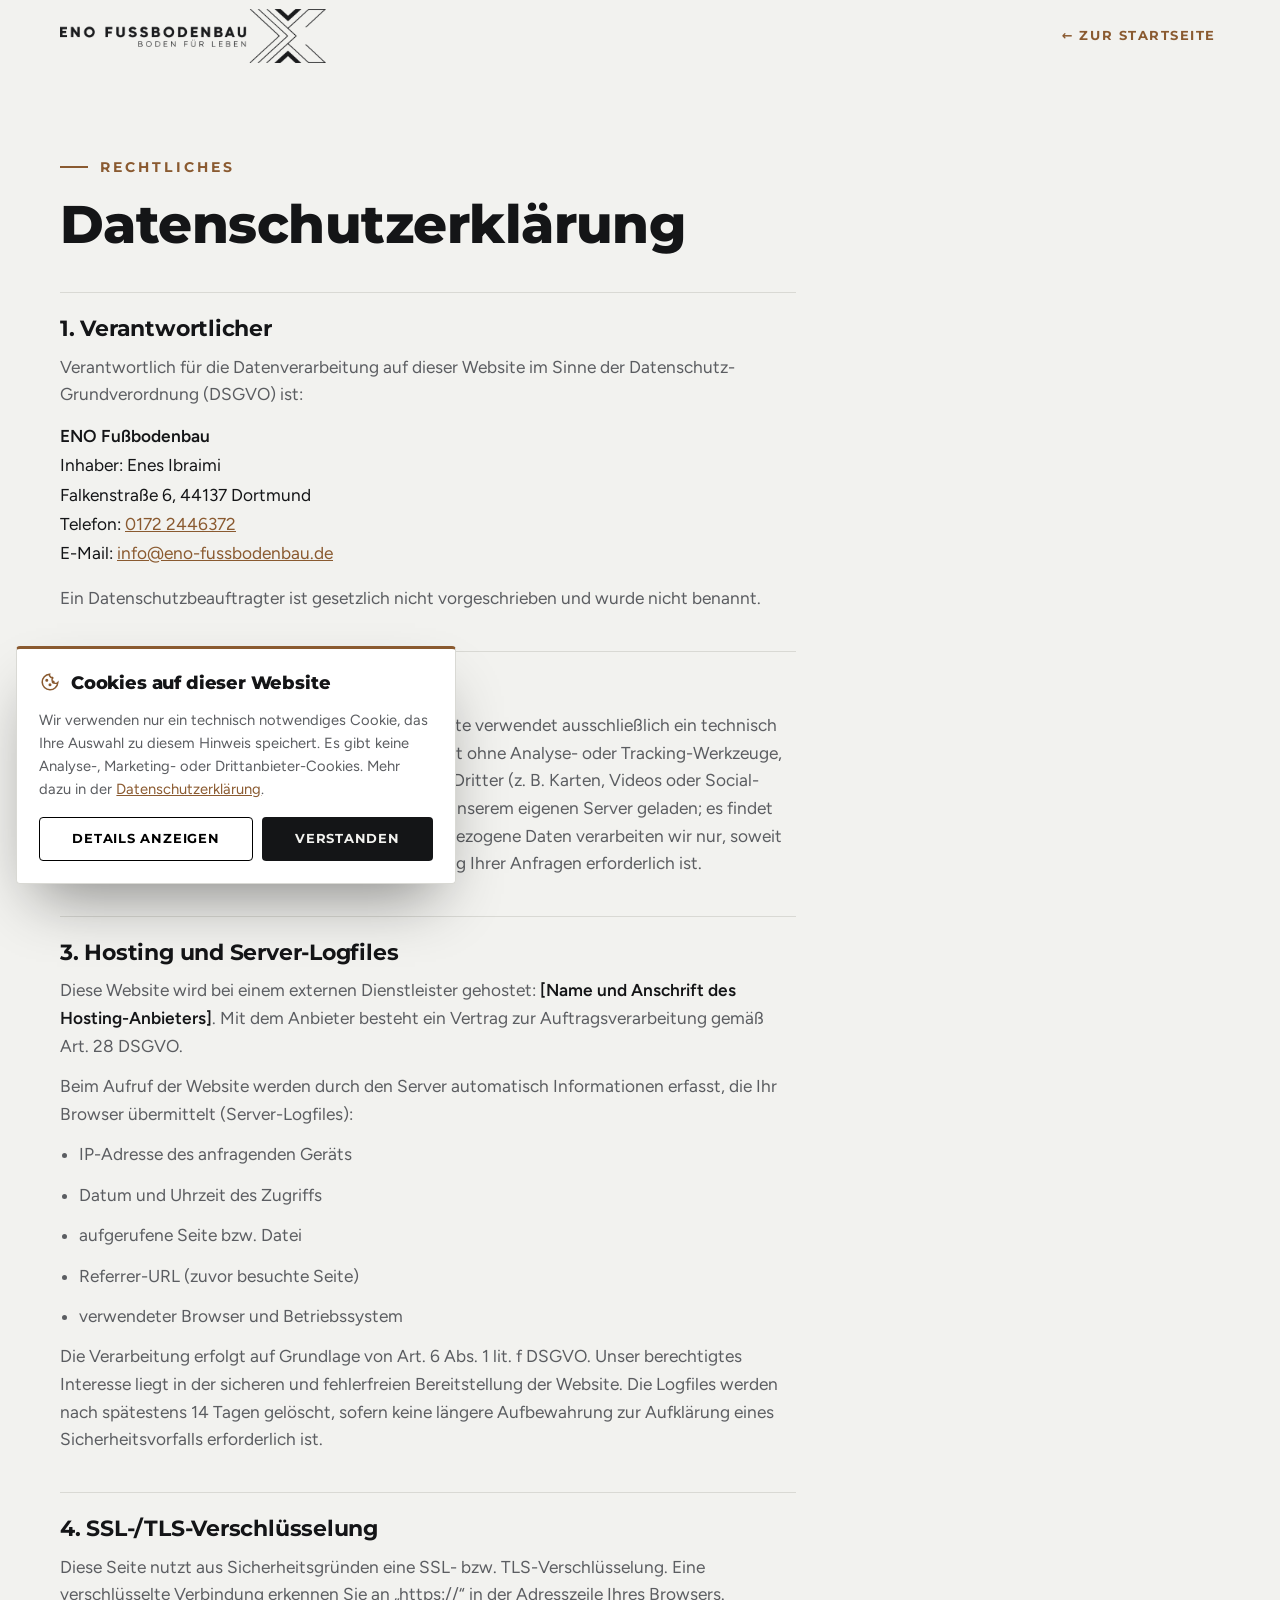
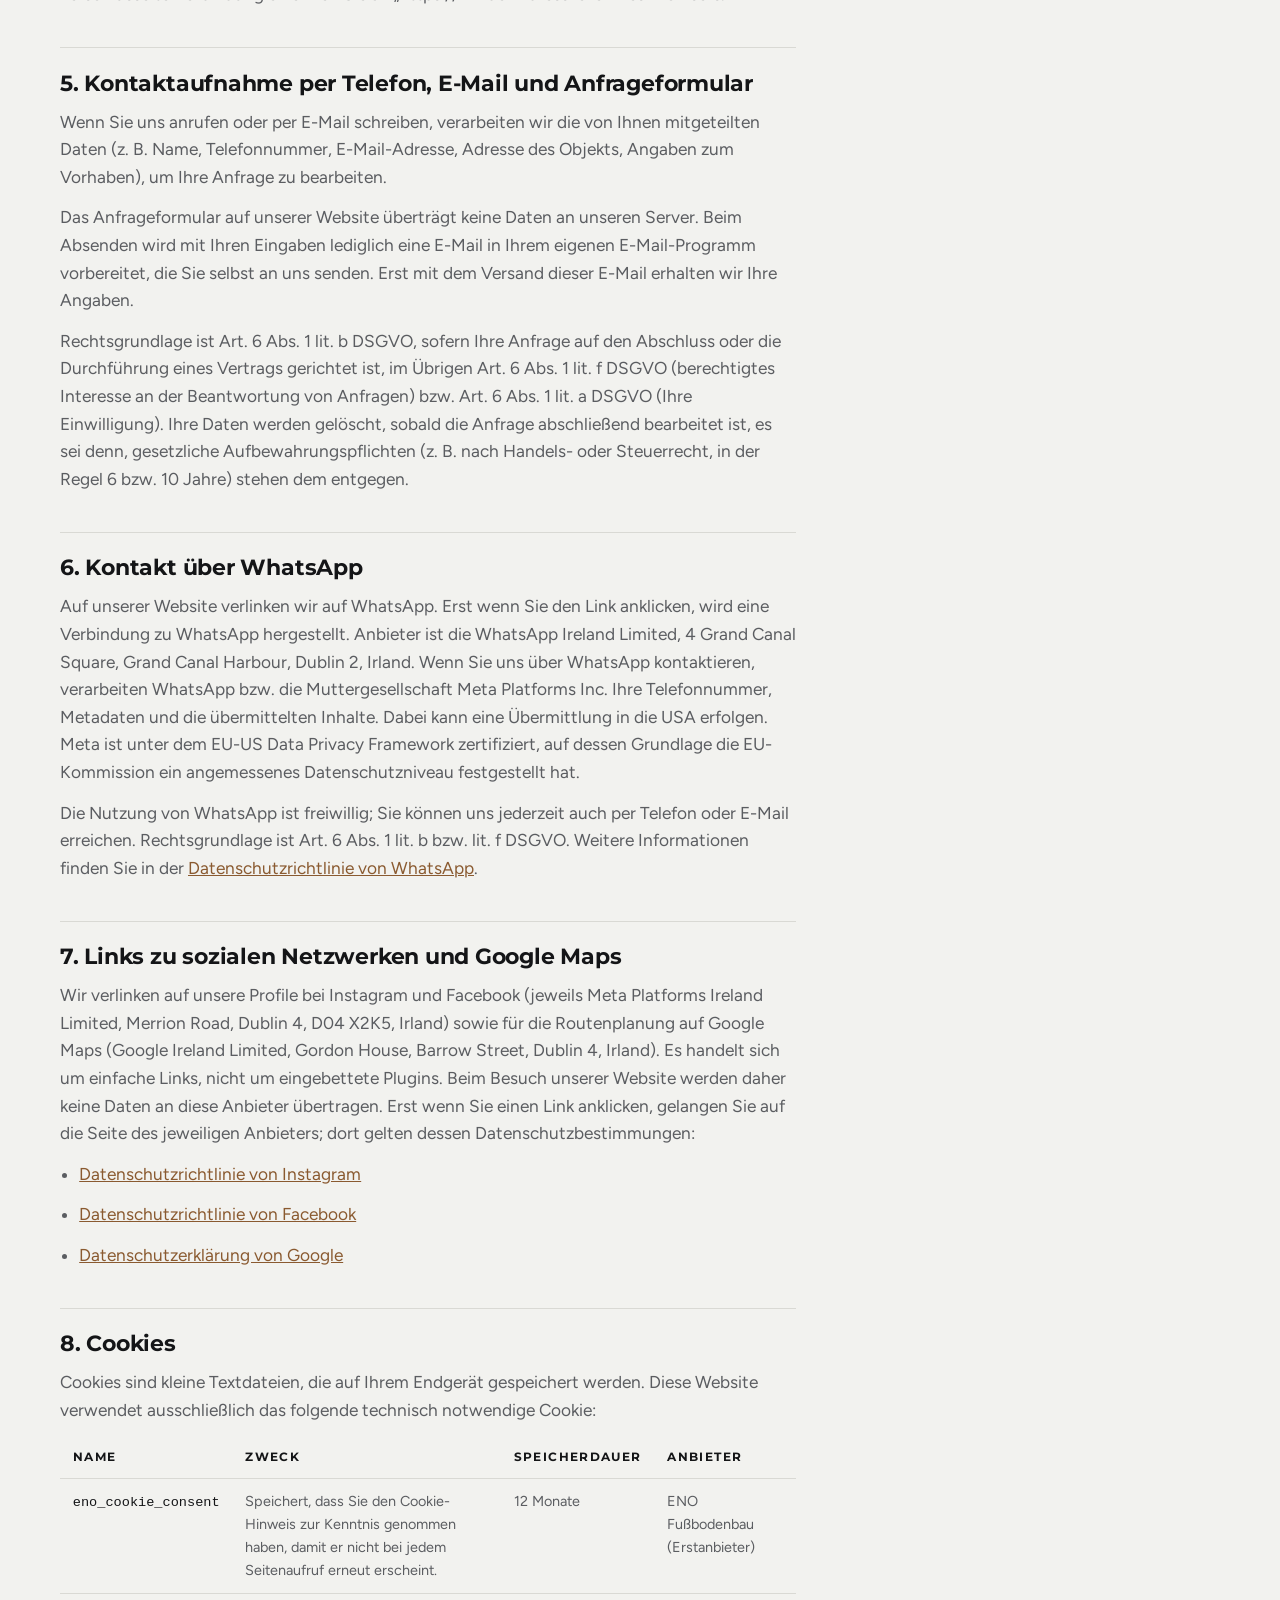
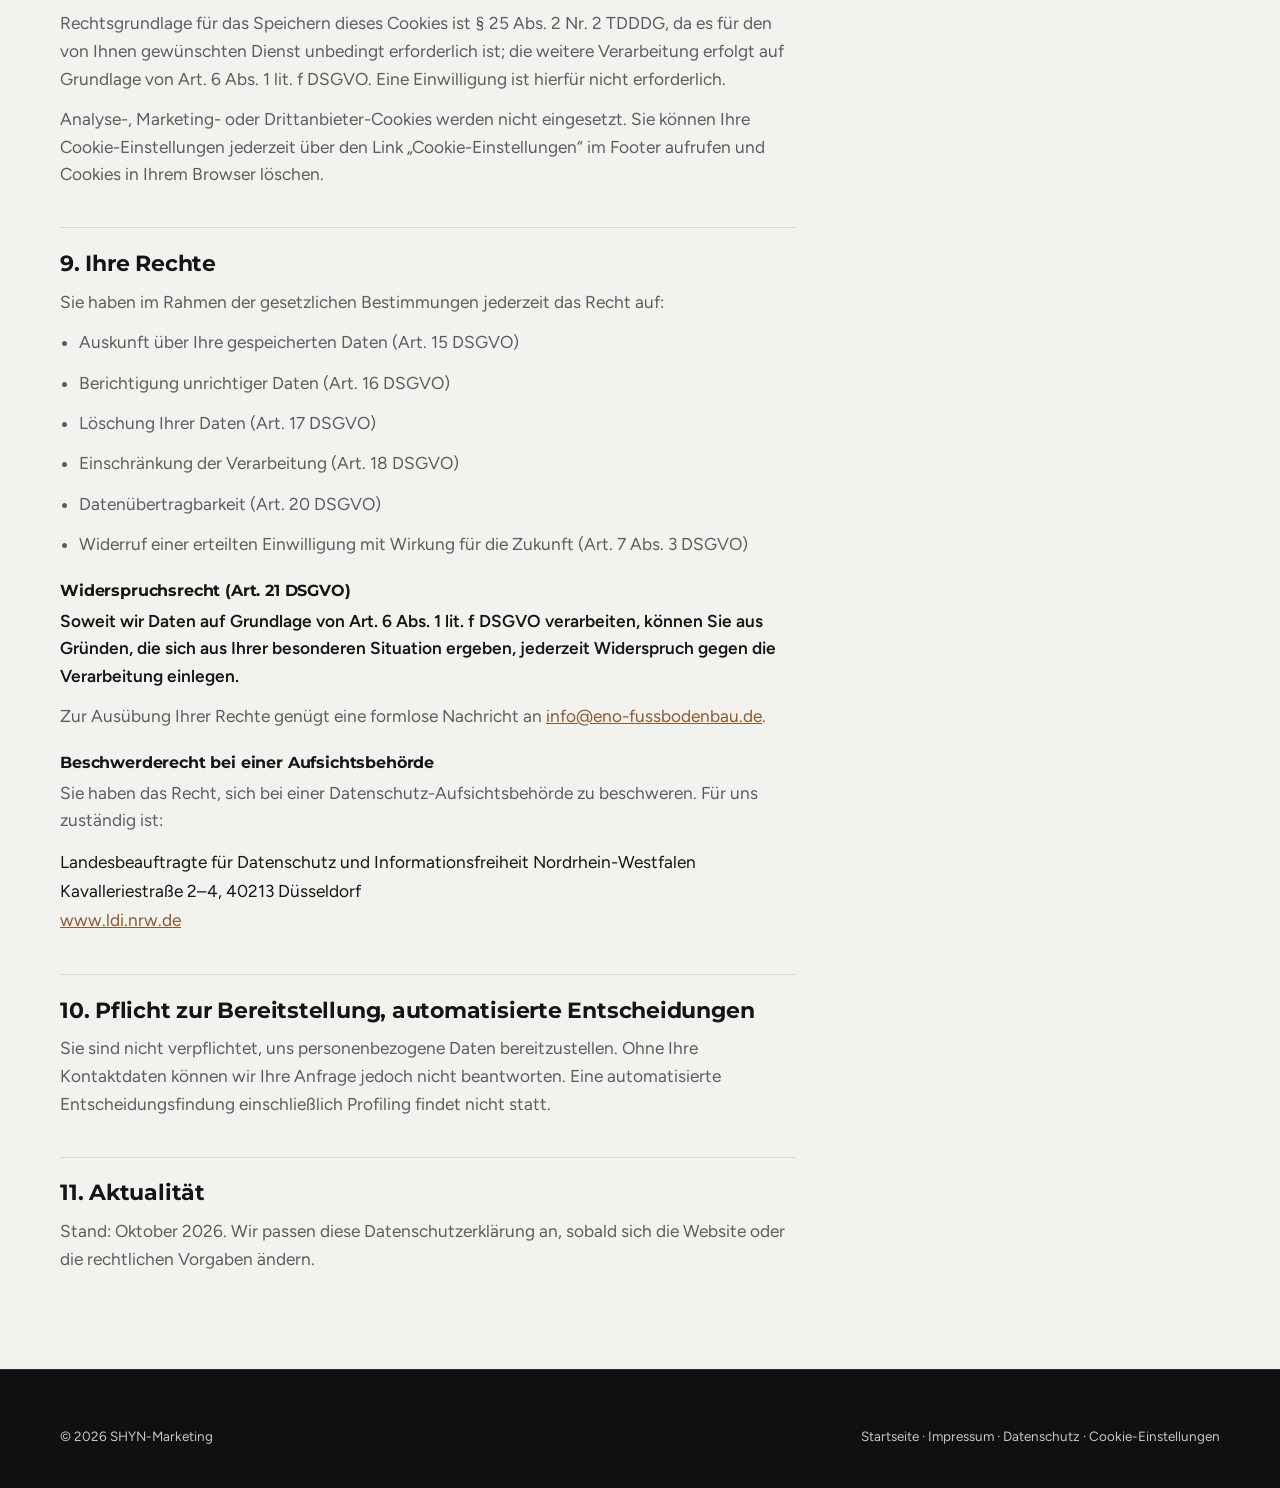
==== datenschutz.html @ eb93ac42 "Add files via upload" ====
<!doctype html>
<html lang="de">
<head>
<meta charset="utf-8">
<meta name="viewport" content="width=device-width, initial-scale=1, viewport-fit=cover">
<title>Datenschutz | ENO Fußbodenbau</title>
<meta name="claude:viewport-fit-sides" content="cover">
<meta name="description" content="Datenschutzerklärung von ENO Fußbodenbau, Dortmund. Informationen zur Verarbeitung personenbezogener Daten nach DSGVO.">
<meta name="robots" content="noindex, follow">
<link rel="canonical" href="https://eno-fussbodenbau.de/datenschutz.html">
<link rel="icon" type="image/png" sizes="32x32" href="assets/favicon-32.png">
<link rel="stylesheet" href="assets/styles.css">
</head>
<body>
<header class="site-header legal-header">
  <div class="wrap header-row">
    <a class="brand" href="index.html" aria-label="ENO Fußbodenbau – zur Startseite"><span class="logo" role="img" aria-label="ENO Fußbodenbau – Boden für Leben"></span></a>
    <a class="back-link" href="index.html">← Zur Startseite</a>
  </div>
</header>

<main class="legal">
  <div class="wrap">
    <div class="legal-inner">
      <p class="eyebrow">Rechtliches</p>
      <h1>Datenschutzerklärung</h1>

      <h2>1. Verantwortlicher</h2>
      <p>Verantwortlich für die Datenverarbeitung auf dieser Website im Sinne der Datenschutz-Grundverordnung (DSGVO) ist:</p>
      <address>
        <strong>ENO Fußbodenbau</strong><br>
        Inhaber: Enes Ibraimi<br>
        Falkenstraße 6, 44137 Dortmund<br>
        Telefon: <a href="tel:+491722446372">0172 2446372</a><br>
        E-Mail: <a href="mailto:info@eno-fussbodenbau.de">info@eno-fussbodenbau.de</a>
      </address>
      <p>Ein Datenschutzbeauftragter ist gesetzlich nicht vorgeschrieben und wurde nicht benannt.</p>

      <h2>2. Überblick</h2>
      <p>Der Schutz Ihrer Daten ist uns wichtig. Diese Website verwendet ausschließlich ein technisch notwendiges Cookie (siehe Abschnitt 8) und kommt ohne Analyse- oder Tracking-Werkzeuge, ohne Werbedienste und ohne eingebettete Inhalte Dritter (z. B. Karten, Videos oder Social-Media-Plugins) aus. Schriftarten werden lokal von unserem eigenen Server geladen; es findet keine Verbindung zu Google Fonts statt. Personenbezogene Daten verarbeiten wir nur, soweit dies für den Betrieb der Website und die Bearbeitung Ihrer Anfragen erforderlich ist.</p>

      <h2>3. Hosting und Server-Logfiles</h2>
      <p>Diese Website wird bei einem externen Dienstleister gehostet: <strong>[Name und Anschrift des Hosting-Anbieters]</strong>. Mit dem Anbieter besteht ein Vertrag zur Auftragsverarbeitung gemäß Art. 28 DSGVO.</p>
      <p>Beim Aufruf der Website werden durch den Server automatisch Informationen erfasst, die Ihr Browser übermittelt (Server-Logfiles):</p>
      <ul>
        <li>IP-Adresse des anfragenden Geräts</li>
        <li>Datum und Uhrzeit des Zugriffs</li>
        <li>aufgerufene Seite bzw. Datei</li>
        <li>Referrer-URL (zuvor besuchte Seite)</li>
        <li>verwendeter Browser und Betriebssystem</li>
      </ul>
      <p>Die Verarbeitung erfolgt auf Grundlage von Art. 6 Abs. 1 lit. f DSGVO. Unser berechtigtes Interesse liegt in der sicheren und fehlerfreien Bereitstellung der Website. Die Logfiles werden nach spätestens 14 Tagen gelöscht, sofern keine längere Aufbewahrung zur Aufklärung eines Sicherheitsvorfalls erforderlich ist.</p>

      <h2>4. SSL-/TLS-Verschlüsselung</h2>
      <p>Diese Seite nutzt aus Sicherheitsgründen eine SSL- bzw. TLS-Verschlüsselung. Eine verschlüsselte Verbindung erkennen Sie an „https://“ in der Adresszeile Ihres Browsers.</p>

      <h2>5. Kontaktaufnahme per Telefon, E-Mail und Anfrageformular</h2>
      <p>Wenn Sie uns anrufen oder per E-Mail schreiben, verarbeiten wir die von Ihnen mitgeteilten Daten (z. B. Name, Telefonnummer, E-Mail-Adresse, Adresse des Objekts, Angaben zum Vorhaben), um Ihre Anfrage zu bearbeiten.</p>
      <p>Das Anfrageformular auf unserer Website überträgt keine Daten an unseren Server. Beim Absenden wird mit Ihren Eingaben lediglich eine E-Mail in Ihrem eigenen E-Mail-Programm vorbereitet, die Sie selbst an uns senden. Erst mit dem Versand dieser E-Mail erhalten wir Ihre Angaben.</p>
      <p>Rechtsgrundlage ist Art. 6 Abs. 1 lit. b DSGVO, sofern Ihre Anfrage auf den Abschluss oder die Durchführung eines Vertrags gerichtet ist, im Übrigen Art. 6 Abs. 1 lit. f DSGVO (berechtigtes Interesse an der Beantwortung von Anfragen) bzw. Art. 6 Abs. 1 lit. a DSGVO (Ihre Einwilligung). Ihre Daten werden gelöscht, sobald die Anfrage abschließend bearbeitet ist, es sei denn, gesetzliche Aufbewahrungspflichten (z. B. nach Handels- oder Steuerrecht, in der Regel 6 bzw. 10 Jahre) stehen dem entgegen.</p>

      <h2>6. Kontakt über WhatsApp</h2>
      <p>Auf unserer Website verlinken wir auf WhatsApp. Erst wenn Sie den Link anklicken, wird eine Verbindung zu WhatsApp hergestellt. Anbieter ist die WhatsApp Ireland Limited, 4 Grand Canal Square, Grand Canal Harbour, Dublin 2, Irland. Wenn Sie uns über WhatsApp kontaktieren, verarbeiten WhatsApp bzw. die Muttergesellschaft Meta Platforms Inc. Ihre Telefonnummer, Metadaten und die übermittelten Inhalte. Dabei kann eine Übermittlung in die USA erfolgen. Meta ist unter dem EU-US Data Privacy Framework zertifiziert, auf dessen Grundlage die EU-Kommission ein angemessenes Datenschutzniveau festgestellt hat.</p>
      <p>Die Nutzung von WhatsApp ist freiwillig; Sie können uns jederzeit auch per Telefon oder E-Mail erreichen. Rechtsgrundlage ist Art. 6 Abs. 1 lit. b bzw. lit. f DSGVO. Weitere Informationen finden Sie in der <a href="https://www.whatsapp.com/legal/privacy-policy-eea" target="_blank" rel="noopener noreferrer">Datenschutzrichtlinie von WhatsApp</a>.</p>

      <h2>7. Links zu sozialen Netzwerken und Google Maps</h2>
      <p>Wir verlinken auf unsere Profile bei Instagram und Facebook (jeweils Meta Platforms Ireland Limited, Merrion Road, Dublin 4, D04 X2K5, Irland) sowie für die Routenplanung auf Google Maps (Google Ireland Limited, Gordon House, Barrow Street, Dublin 4, Irland). Es handelt sich um einfache Links, nicht um eingebettete Plugins. Beim Besuch unserer Website werden daher keine Daten an diese Anbieter übertragen. Erst wenn Sie einen Link anklicken, gelangen Sie auf die Seite des jeweiligen Anbieters; dort gelten dessen Datenschutzbestimmungen:</p>
      <ul>
        <li><a href="https://privacycenter.instagram.com/policy" target="_blank" rel="noopener noreferrer">Datenschutzrichtlinie von Instagram</a></li>
        <li><a href="https://www.facebook.com/privacy/policy/" target="_blank" rel="noopener noreferrer">Datenschutzrichtlinie von Facebook</a></li>
        <li><a href="https://policies.google.com/privacy?hl=de" target="_blank" rel="noopener noreferrer">Datenschutzerklärung von Google</a></li>
      </ul>

      <h2>8. Cookies</h2>
      <p>Cookies sind kleine Textdateien, die auf Ihrem Endgerät gespeichert werden. Diese Website verwendet ausschließlich das folgende technisch notwendige Cookie:</p>
      <div class="cookie-table-wrap"><table class="cookie-table">
        <thead><tr><th>Name</th><th>Zweck</th><th>Speicherdauer</th><th>Anbieter</th></tr></thead>
        <tbody><tr><td><code>eno_cookie_consent</code></td><td>Speichert, dass Sie den Cookie-Hinweis zur Kenntnis genommen haben, damit er nicht bei jedem Seitenaufruf erneut erscheint.</td><td>12 Monate</td><td>ENO Fußbodenbau (Erstanbieter)</td></tr></tbody>
      </table></div>
      <p>Rechtsgrundlage für das Speichern dieses Cookies ist § 25 Abs. 2 Nr. 2 TDDDG, da es für den von Ihnen gewünschten Dienst unbedingt erforderlich ist; die weitere Verarbeitung erfolgt auf Grundlage von Art. 6 Abs. 1 lit. f DSGVO. Eine Einwilligung ist hierfür nicht erforderlich.</p>
      <p>Analyse-, Marketing- oder Drittanbieter-Cookies werden nicht eingesetzt. Sie können Ihre Cookie-Einstellungen jederzeit über den Link „Cookie-Einstellungen“ im Footer aufrufen und Cookies in Ihrem Browser löschen.</p>

      <h2>9. Ihre Rechte</h2>
      <p>Sie haben im Rahmen der gesetzlichen Bestimmungen jederzeit das Recht auf:</p>
      <ul>
        <li>Auskunft über Ihre gespeicherten Daten (Art. 15 DSGVO)</li>
        <li>Berichtigung unrichtiger Daten (Art. 16 DSGVO)</li>
        <li>Löschung Ihrer Daten (Art. 17 DSGVO)</li>
        <li>Einschränkung der Verarbeitung (Art. 18 DSGVO)</li>
        <li>Datenübertragbarkeit (Art. 20 DSGVO)</li>
        <li>Widerruf einer erteilten Einwilligung mit Wirkung für die Zukunft (Art. 7 Abs. 3 DSGVO)</li>
      </ul>
      <h3>Widerspruchsrecht (Art. 21 DSGVO)</h3>
      <p><strong>Soweit wir Daten auf Grundlage von Art. 6 Abs. 1 lit. f DSGVO verarbeiten, können Sie aus Gründen, die sich aus Ihrer besonderen Situation ergeben, jederzeit Widerspruch gegen die Verarbeitung einlegen.</strong></p>
      <p>Zur Ausübung Ihrer Rechte genügt eine formlose Nachricht an <a href="mailto:info@eno-fussbodenbau.de">info@eno-fussbodenbau.de</a>.</p>

      <h3>Beschwerderecht bei einer Aufsichtsbehörde</h3>
      <p>Sie haben das Recht, sich bei einer Datenschutz-Aufsichtsbehörde zu beschweren. Für uns zuständig ist:</p>
      <address>
        Landesbeauftragte für Datenschutz und Informationsfreiheit Nordrhein-Westfalen<br>
        Kavalleriestraße 2–4, 40213 Düsseldorf<br>
        <a href="https://www.ldi.nrw.de" target="_blank" rel="noopener noreferrer">www.ldi.nrw.de</a>
      </address>

      <h2>10. Pflicht zur Bereitstellung, automatisierte Entscheidungen</h2>
      <p>Sie sind nicht verpflichtet, uns personenbezogene Daten bereitzustellen. Ohne Ihre Kontaktdaten können wir Ihre Anfrage jedoch nicht beantworten. Eine automatisierte Entscheidungsfindung einschließlich Profiling findet nicht statt.</p>

      <h2>11. Aktualität</h2>
      <p>Stand: Oktober 2026. Wir passen diese Datenschutzerklärung an, sobald sich die Website oder die rechtlichen Vorgaben ändern.</p>
    </div>
  </div>
</main>

<footer class="site-footer">
  <div class="wrap footer-bottom" style="margin-top:0;border-top:0;padding-top:0">
    <span>© <span data-year>2026</span> <a href="https://shyn-marketing.de" target="_blank" rel="noopener noreferrer">SHYN-Marketing</a></span>
    <span><a href="index.html">Startseite</a> · <a href="impressum.html">Impressum</a> · <a href="datenschutz.html">Datenschutz</a> · <button type="button" class="link-btn" data-cookie-settings>Cookie-Einstellungen</button></span>
  </div>
</footer>
<script src="assets/main.js" defer></script>
</body>
</html>
---- assets/styles.css ----
/* Layout-Konzept: "Verlegeplan" – ruhiges Schwarz/Weiß wie das Logo, Haarlinien wie Fugen,
   ein warmer Eichenton als einziger Akzent, Chevron-Motiv aus dem Signet. */

@font-face{font-family:"Montserrat";font-style:normal;font-weight:600;font-display:swap;src:url("fonts/montserrat-latin-600-normal.woff2") format("woff2")}
@font-face{font-family:"Montserrat";font-style:normal;font-weight:700;font-display:swap;src:url("fonts/montserrat-latin-700-normal.woff2") format("woff2")}
@font-face{font-family:"Montserrat";font-style:normal;font-weight:800;font-display:swap;src:url("fonts/montserrat-latin-800-normal.woff2") format("woff2")}
@font-face{font-family:"Figtree";font-style:normal;font-weight:400;font-display:swap;src:url("fonts/figtree-latin-400-normal.woff2") format("woff2")}
@font-face{font-family:"Figtree";font-style:normal;font-weight:500;font-display:swap;src:url("fonts/figtree-latin-500-normal.woff2") format("woff2")}
@font-face{font-family:"Figtree";font-style:normal;font-weight:600;font-display:swap;src:url("fonts/figtree-latin-600-normal.woff2") format("woff2")}

:root{
  --paper:#F2F2EF;
  --surface:#FFFFFF;
  --ink:#141517;
  --muted:#5B5D61;
  --line:#D9D9D4;
  --oak:#8A5A30;
  --oak-soft:#E9DCCD;
  /* Dunkle Bänder (Hero, Kontakt) – in beiden Themes gleich */
  --night:#0F1011;
  --night-2:#1A1B1D;
  --night-fg:#F2F2EF;
  --night-muted:#C4C5C7;
  --night-line:#2C2E31;
  --night-oak:#D3A272;

  --font-display:"Montserrat","Avenir Next","Segoe UI",system-ui,sans-serif;
  --font-body:"Figtree","Segoe UI",system-ui,-apple-system,sans-serif;

  --step--1:clamp(.82rem,.8rem + .1vw,.88rem);
  --step-0:clamp(1rem,.96rem + .2vw,1.08rem);
  --step-1:clamp(1.2rem,1.1rem + .45vw,1.4rem);
  --step-2:clamp(1.5rem,1.3rem + 1vw,2.1rem);
  --step-3:clamp(2rem,1.55rem + 2.2vw,3.4rem);
  --step-4:clamp(2.5rem,1.7rem + 4vw,5.2rem);

  --wrap:1200px;
  --radius:4px;
  --header-h:72px;
  color-scheme:light;
}
@media (prefers-color-scheme:dark){
  :root:not([data-theme="light"]){
    --paper:#121314;--surface:#1A1B1D;--ink:#ECECE9;--muted:#A3A4A7;--line:#2E3033;--oak:#D3A272;--oak-soft:#2E261F;
    color-scheme:dark;
  }
}
:root[data-theme="dark"]{
  --paper:#121314;--surface:#1A1B1D;--ink:#ECECE9;--muted:#A3A4A7;--line:#2E3033;--oak:#D3A272;--oak-soft:#2E261F;
  color-scheme:dark;
}

*,*::before,*::after{box-sizing:border-box}
html{scroll-behavior:smooth;scroll-padding-top:calc(var(--header-h) + 12px);-webkit-text-size-adjust:100%}
body{margin:0;background:var(--paper);color:var(--ink);font-family:var(--font-body);font-size:var(--step-0);line-height:1.6;-webkit-font-smoothing:antialiased}
img{max-width:100%;height:auto;display:block}
a{color:inherit}
:focus-visible{outline:2px solid var(--oak);outline-offset:3px}
h1,h2,h3{font-family:var(--font-display);line-height:1.12;margin:0;text-wrap:balance;letter-spacing:-.01em}
p{margin:0}
ul{margin:0;padding:0;list-style:none}
.sr-only{position:absolute;width:1px;height:1px;padding:0;margin:-1px;overflow:hidden;clip:rect(0,0,0,0);white-space:nowrap;border:0}
.skip{position:absolute;left:-999px;top:8px;z-index:100;background:var(--ink);color:var(--paper);padding:.6rem 1rem;border-radius:var(--radius)}
.skip:focus{left:16px}

.wrap{max-width:var(--wrap);margin-inline:auto;padding-left:max(20px,env(safe-area-inset-left,0px));padding-right:max(20px,env(safe-area-inset-right,0px))}
.section{padding-block:clamp(4rem,3rem + 5vw,7.5rem)}
.eyebrow{font-family:var(--font-display);font-weight:700;font-size:var(--step--1);letter-spacing:.22em;text-transform:uppercase;color:var(--oak);display:flex;align-items:center;gap:.75rem}
.eyebrow::before{content:"";width:28px;height:2px;background:currentColor}
.section-head{display:grid;gap:1rem;max-width:46rem;margin-bottom:clamp(2.5rem,2rem + 2vw,4rem)}
.section-head h2{font-size:var(--step-3);font-weight:800}
.section-head p:not(.eyebrow){color:var(--muted);font-size:var(--step-1);line-height:1.5;max-width:40rem}

/* Logo als Maske: folgt immer der Textfarbe */
.logo{display:block;background:currentColor;-webkit-mask:url("logo.png") no-repeat left center/contain;mask:url("logo.png") no-repeat left center/contain;aspect-ratio:1400/284}
.icon-mark{display:block;background:currentColor;-webkit-mask:url("logo-icon.png") no-repeat center/contain;mask:url("logo-icon.png") no-repeat center/contain;aspect-ratio:500/353}

/* Buttons */
.btn{display:inline-flex;align-items:center;justify-content:center;gap:.6rem;min-height:48px;padding:.75rem 1.4rem;border-radius:var(--radius);font-family:var(--font-display);font-weight:700;font-size:.92rem;letter-spacing:.06em;text-transform:uppercase;text-decoration:none;border:1.5px solid transparent;cursor:pointer;transition:background-color .2s,color .2s,border-color .2s,transform .2s}
.btn svg{width:18px;height:18px;flex:none}
.btn:active{transform:translateY(1px)}
.btn-solid{background:var(--ink);color:var(--paper)}
.btn-solid:hover{background:var(--oak);color:#fff}
.btn-line{border-color:currentColor;background:transparent}
.btn-line:hover{background:var(--ink);color:var(--paper);border-color:var(--ink)}
.on-night .btn-solid{background:var(--night-fg);color:var(--night)}
.on-night .btn-solid:hover{background:var(--night-oak);color:var(--night)}
.on-night .btn-line{color:var(--night-fg)}
.on-night .btn-line:hover{background:var(--night-fg);color:var(--night);border-color:var(--night-fg)}

/* Header */
.site-header{position:sticky;top:env(safe-area-inset-top,0px);z-index:50;background:var(--paper);border-bottom:1px solid transparent;transition:border-color .25s,box-shadow .25s}
.site-header.scrolled{border-bottom-color:var(--line);box-shadow:0 6px 24px -18px rgba(0,0,0,.5)}
.header-row{display:flex;align-items:center;justify-content:space-between;gap:1rem;height:var(--header-h)}
.brand{display:block;width:clamp(180px,24vw,270px);color:var(--ink)}
.nav{display:flex;align-items:center;gap:clamp(1rem,2vw,2rem)}
.nav > a{font-family:var(--font-display);font-weight:600;font-size:.84rem;letter-spacing:.1em;text-transform:uppercase;text-decoration:none;padding-block:.4rem;border-bottom:2px solid transparent}
.nav > a:hover,.nav > a.active{border-bottom-color:var(--oak)}
.nav .btn{border-bottom:1.5px solid transparent;padding:.6rem 1.1rem;min-height:42px}
.nav .btn:hover{border-bottom-color:transparent}
.menu-toggle{display:none;width:46px;height:46px;border:1.5px solid var(--line);border-radius:var(--radius);background:transparent;color:var(--ink);cursor:pointer;align-items:center;justify-content:center}
.menu-toggle span,.menu-toggle span::before,.menu-toggle span::after{display:block;width:20px;height:2px;background:currentColor;position:relative;transition:transform .25s,background-color .25s}
.menu-toggle span::before,.menu-toggle span::after{content:"";position:absolute;left:0}
.menu-toggle span::before{top:-6px}.menu-toggle span::after{top:6px}
.menu-toggle[aria-expanded="true"] span{background:transparent}
.menu-toggle[aria-expanded="true"] span::before{transform:translateY(6px) rotate(45deg)}
.menu-toggle[aria-expanded="true"] span::after{transform:translateY(-6px) rotate(-45deg)}

@media (max-width:900px){
  .menu-toggle{display:inline-flex}
  .nav{position:fixed;inset:calc(var(--header-h) + env(safe-area-inset-top,0px)) 0 auto 0;flex-direction:column;align-items:stretch;gap:0;background:var(--paper);border-bottom:1px solid var(--line);padding:.5rem max(20px,env(safe-area-inset-right,0px)) 1.25rem max(20px,env(safe-area-inset-left,0px));box-shadow:0 20px 40px -24px rgba(0,0,0,.5);transform:translateY(-8px);opacity:0;visibility:hidden;transition:opacity .2s,transform .2s,visibility .2s}
  .nav.open{opacity:1;transform:none;visibility:visible}
  .nav > a{padding:.95rem 0;border-bottom:1px solid var(--line);font-size:.95rem}
  .nav > a:hover,.nav > a.active{border-bottom-color:var(--line);color:var(--oak)}
  .nav .btn{margin-top:1rem;border-bottom:1.5px solid transparent;min-height:50px}
}

/* Hero */
.hero{background:var(--night);color:var(--night-fg);position:relative;overflow:hidden}
.hero-grid{display:grid;grid-template-columns:minmax(0,1.05fr) minmax(0,.95fr);gap:clamp(2rem,4vw,4.5rem);align-items:center;padding-block:clamp(3rem,2rem + 5vw,6.5rem)}
.hero .eyebrow{color:var(--night-oak)}
.hero h1{font-size:var(--step-4);font-weight:800;letter-spacing:-.02em;margin-top:1.4rem;line-height:1.02}
.hero h1 .kicker{display:block;font-size:var(--step-1);font-weight:600;letter-spacing:.04em;color:var(--night-fg);margin-bottom:1rem;line-height:1.3}
.hero h1 em{font-style:normal;color:var(--night-oak)}
.hero-lead{margin-top:1.6rem;color:var(--night-muted);font-size:var(--step-1);line-height:1.55;max-width:34rem}
.hero-actions{display:flex;flex-wrap:wrap;gap:.8rem;margin-top:2.2rem}
.hero-facts{display:flex;flex-wrap:wrap;gap:.6rem 1.6rem;margin-top:2.4rem;padding-top:1.6rem;border-top:1px solid var(--night-line);font-size:.95rem;color:var(--night-muted)}
.hero-facts li{display:flex;align-items:center;gap:.5rem}
.hero-facts svg{width:16px;height:16px;color:var(--night-oak);flex:none}
.hero-media{position:relative;min-width:0}
.hero-media img{width:100%;aspect-ratio:4/5;object-fit:cover;border-radius:var(--radius)}
.hero-media .chevrons{position:absolute;right:-28px;bottom:-28px;width:46%;color:var(--night-oak);pointer-events:none}
.hero-tag{position:absolute;left:-1px;bottom:24px;background:var(--night-fg);color:var(--night);padding:.75rem 1rem .75rem 1.1rem;font-family:var(--font-display);font-weight:700;font-size:.78rem;letter-spacing:.14em;text-transform:uppercase;border-radius:0 var(--radius) var(--radius) 0}
.hero-tag small{display:block;font-family:var(--font-body);font-weight:500;letter-spacing:0;text-transform:none;font-size:.82rem;color:#55575b;margin-top:.15rem}
@media (max-width:860px){
  .hero-grid{grid-template-columns:1fr}
  .hero-media{order:-1;margin-right:0}
  .hero-media img{aspect-ratio:4/3}
  .hero-media .chevrons{width:34%;right:-14px;bottom:-18px}
}

/* Materialleiste */
.materials{border-bottom:1px solid var(--line);background:var(--surface)}
.materials ul{display:flex;flex-wrap:wrap;justify-content:space-between;gap:.6rem 1.4rem;padding-block:1.4rem}
.materials li{font-family:var(--font-display);font-weight:700;font-size:clamp(.8rem,.74rem + .3vw,.98rem);letter-spacing:.16em;text-transform:uppercase;display:flex;align-items:center;gap:1.4rem}
.materials li + li::before{content:"";width:7px;height:7px;border-top:2px solid var(--oak);border-right:2px solid var(--oak);transform:rotate(45deg);margin-left:-.4rem}
@media (max-width:640px){.materials ul{justify-content:flex-start}.materials li + li::before{display:none}.materials li{padding:.35rem .7rem;border:1px solid var(--line);border-radius:999px;letter-spacing:.1em}}

/* Leistungen */
.services{display:grid;grid-template-columns:repeat(3,minmax(0,1fr));border-top:2px solid var(--ink)}
.service{padding:2rem clamp(1.2rem,2vw,2.2rem) 2.2rem;border-right:1px solid var(--line);display:flex;flex-direction:column;gap:1.2rem}
.service:first-child{padding-left:0}
.service:last-child{border-right:0;padding-right:0}
.service-top{display:flex;align-items:baseline;justify-content:space-between;gap:1rem}
.service h3{font-size:var(--step-2);font-weight:800}
.service .tag{font-family:var(--font-display);font-size:.72rem;font-weight:700;letter-spacing:.16em;text-transform:uppercase;color:var(--oak);white-space:nowrap}
.service p{color:var(--muted)}
.checklist{display:grid;gap:.7rem}
.checklist li{display:grid;grid-template-columns:18px 1fr;gap:.7rem;align-items:start;line-height:1.45}
.checklist li::before{content:"";width:9px;height:9px;margin-top:.42em;border-top:2px solid var(--oak);border-right:2px solid var(--oak);transform:rotate(45deg)}
@media (max-width:900px){
  .services{grid-template-columns:1fr}
  .service,.service:first-child,.service:last-child{padding:1.8rem 0;border-right:0;border-bottom:1px solid var(--line)}
}

/* Ablauf */
.process-band{background:var(--surface);border-block:1px solid var(--line)}
.process-grid{display:grid;grid-template-columns:minmax(0,.9fr) minmax(0,1.1fr);gap:clamp(2rem,5vw,5rem);align-items:start}
.process-media{position:sticky;top:calc(var(--header-h) + 24px)}
.process-media img{width:100%;aspect-ratio:3/4;object-fit:cover;border-radius:var(--radius)}
.process-media figcaption{margin-top:.8rem;font-size:var(--step--1);color:var(--muted)}
.steps{counter-reset:step;display:grid}
.steps li{counter-increment:step;display:grid;grid-template-columns:4.2rem minmax(0,1fr);gap:1.2rem;padding-block:1.6rem;border-bottom:1px solid var(--line)}
.steps li:first-child{padding-top:0}
.steps li::before{content:counter(step,decimal-leading-zero);font-family:var(--font-display);font-weight:800;font-size:var(--step-2);line-height:1;color:var(--oak);font-variant-numeric:tabular-nums}
.steps h3{font-size:var(--step-1);font-weight:700;margin-bottom:.4rem}
.steps p{color:var(--muted)}
@media (max-width:860px){.process-grid{grid-template-columns:1fr}.process-media{position:static}.process-media img{aspect-ratio:16/10}}

/* Referenzen */
.filters{display:flex;flex-wrap:wrap;gap:.5rem;margin-bottom:1.8rem}
.chip{font-family:var(--font-display);font-weight:600;font-size:.8rem;letter-spacing:.08em;text-transform:uppercase;padding:.6rem 1rem;min-height:42px;border:1.5px solid var(--line);border-radius:999px;background:transparent;color:var(--ink);cursor:pointer;transition:border-color .2s,background-color .2s,color .2s}
.chip:hover{border-color:var(--ink)}
.chip[aria-pressed="true"]{background:var(--ink);border-color:var(--ink);color:var(--paper)}
.gallery{display:grid;grid-template-columns:repeat(4,minmax(0,1fr));grid-auto-rows:clamp(140px,16vw,220px);grid-auto-flow:dense;gap:10px}
.gallery button{all:unset;position:relative;overflow:hidden;border-radius:var(--radius);cursor:zoom-in;background:var(--line)}
.gallery button:focus-visible{outline:2px solid var(--oak);outline-offset:3px}
.gallery img{width:100%;height:100%;object-fit:cover;transition:transform .5s ease}
.gallery button:hover img{transform:scale(1.04)}
.gallery .tall{grid-row:span 2}
.gallery .wide{grid-column:span 2}
.gallery .cap{position:absolute;inset:auto 0 0 0;padding:1.6rem .8rem .6rem;font-size:.82rem;font-weight:500;color:#fff;background:linear-gradient(transparent,rgba(0,0,0,.65));opacity:0;transition:opacity .25s}
.gallery button:hover .cap,.gallery button:focus-visible .cap{opacity:1}
.gallery-more{display:flex;justify-content:center;margin-top:2rem}
@media (max-width:900px){.gallery{grid-template-columns:repeat(3,minmax(0,1fr))}}
@media (max-width:560px){.gallery{grid-template-columns:repeat(2,minmax(0,1fr));grid-auto-rows:150px;gap:8px}.gallery .wide{grid-column:span 2}}
@media (hover:none){.gallery .cap{opacity:1;font-size:.74rem;padding:1.2rem .6rem .45rem}}

/* Lightbox */
.lightbox{position:fixed;inset:0;z-index:100;background:rgba(10,10,11,.94);display:grid;grid-template-columns:auto minmax(0,1fr) auto;align-items:center;gap:.5rem;padding:max(16px,env(safe-area-inset-top,0px)) max(12px,env(safe-area-inset-right,0px)) max(16px,env(safe-area-inset-bottom,0px)) max(12px,env(safe-area-inset-left,0px));color:#fff}
.lightbox figure{margin:0;display:grid;gap:.8rem;justify-items:center;min-width:0}
.lightbox img{max-height:calc(100vh - 140px);max-height:calc(100dvh - 140px);width:auto;max-width:100%;object-fit:contain;border-radius:var(--radius)}
.lightbox figcaption{font-size:.92rem;color:#cfcfcc;text-align:center}
.lb-btn{width:48px;height:48px;border-radius:50%;border:1px solid rgba(255,255,255,.3);background:rgba(255,255,255,.06);color:#fff;cursor:pointer;display:inline-flex;align-items:center;justify-content:center}
.lb-btn:hover{background:rgba(255,255,255,.18)}
.lb-btn svg{width:20px;height:20px}
.lb-close{position:absolute;top:max(14px,env(safe-area-inset-top,0px));right:max(14px,env(safe-area-inset-right,0px))}
.lb-count{position:absolute;top:max(26px,env(safe-area-inset-top,0px));left:max(20px,env(safe-area-inset-left,0px));font-family:var(--font-display);font-size:.8rem;letter-spacing:.14em;font-variant-numeric:tabular-nums;color:#bdbdba}
@media (max-width:600px){.lightbox{grid-template-columns:1fr}.lb-prev,.lb-next{position:absolute;bottom:max(18px,env(safe-area-inset-bottom,0px))}.lb-prev{left:calc(50% - 60px)}.lb-next{right:calc(50% - 60px)}.lightbox img{max-height:calc(100dvh - 190px)}}

/* Über uns */
.about-grid{display:grid;grid-template-columns:minmax(0,1fr) minmax(0,1fr);gap:clamp(2rem,5vw,5rem);align-items:center}
.about-media{position:relative}
.about-media img{width:100%;aspect-ratio:4/3;object-fit:cover;border-radius:var(--radius)}
.about-media .icon-mark{position:absolute;width:88px;right:16px;top:16px;color:#fff;opacity:.9}
.about-text{display:grid;gap:1.2rem}
.about-text h2{font-size:var(--step-3);font-weight:800}
.about-text p:not(.eyebrow):not(.signature){color:var(--muted);max-width:36rem}
.values{display:grid;grid-template-columns:repeat(3,minmax(0,1fr));gap:1rem;margin-top:.8rem;padding-top:1.4rem;border-top:1px solid var(--line)}
.values strong{display:block;font-family:var(--font-display);font-size:.95rem;font-weight:700;margin-bottom:.2rem}
.values span{font-size:.92rem;color:var(--muted);line-height:1.45;display:block}
.signature{font-family:var(--font-display);font-weight:700;letter-spacing:.06em;margin-top:.4rem}
.signature small{display:block;font-family:var(--font-body);font-weight:500;letter-spacing:0;color:var(--muted);font-size:.9rem}
@media (max-width:860px){.about-grid{grid-template-columns:1fr}}
@media (max-width:520px){.values{grid-template-columns:1fr}}

/* FAQ */
.faq{max-width:52rem;border-top:2px solid var(--ink)}
.faq details{border-bottom:1px solid var(--line)}
.faq summary{list-style:none;cursor:pointer;display:flex;justify-content:space-between;align-items:center;gap:1rem;padding:1.3rem 0;font-family:var(--font-display);font-weight:700;font-size:var(--step-1)}
.faq summary::-webkit-details-marker{display:none}
.faq summary::after{content:"";flex:none;width:11px;height:11px;border-right:2px solid var(--oak);border-bottom:2px solid var(--oak);transform:rotate(45deg) translate(-3px,-3px);transition:transform .25s}
.faq details[open] summary::after{transform:rotate(-135deg) translate(-3px,-3px)}
.faq details p{padding-bottom:1.4rem;color:var(--muted);max-width:44rem}

/* Kontakt */
.contact{background:var(--night);color:var(--night-fg)}
.contact .eyebrow{color:var(--night-oak)}
.contact .section-head p:not(.eyebrow){color:var(--night-muted)}
.contact-grid{display:grid;grid-template-columns:minmax(0,.9fr) minmax(0,1.1fr);gap:clamp(2rem,5vw,4.5rem);align-items:start}
.contact-list{display:grid;border-top:1px solid var(--night-line)}
.contact-item{display:grid;grid-template-columns:44px minmax(0,1fr);gap:1rem;align-items:center;padding-block:1.1rem;border-bottom:1px solid var(--night-line);text-decoration:none;transition:background-color .2s}
a.contact-item:hover .ci-value{color:var(--night-oak)}
.ci-icon{width:44px;height:44px;border:1px solid var(--night-line);border-radius:50%;display:inline-flex;align-items:center;justify-content:center;color:var(--night-oak)}
.ci-icon svg{width:19px;height:19px}
.ci-label{display:block;font-family:var(--font-display);font-size:.72rem;font-weight:700;letter-spacing:.16em;text-transform:uppercase;color:var(--night-oak)}
.ci-value{display:block;font-size:var(--step-1);font-weight:500;overflow-wrap:anywhere;transition:color .2s}
.social-row{display:flex;flex-wrap:wrap;gap:.7rem;margin-top:1.6rem}

.form{background:var(--night-2);border:1px solid var(--night-line);border-radius:var(--radius);padding:clamp(1.3rem,1rem + 1.5vw,2.2rem);display:grid;gap:1.1rem}
.form h3{font-size:var(--step-1);font-weight:700}
.form-row{display:grid;grid-template-columns:1fr 1fr;gap:1rem}
.field{display:grid;gap:.4rem;min-width:0}
.field label{font-size:.88rem;font-weight:600;color:var(--night-fg)}
.field input,.field select,.field textarea{width:100%;font:inherit;font-size:1rem;color:var(--night-fg);background:var(--night);border:1px solid var(--night-line);border-radius:var(--radius);padding:.8rem .9rem;min-height:48px;color-scheme:dark}
.field textarea{min-height:130px;resize:vertical}
.field input:focus,.field select:focus,.field textarea:focus{outline:none;border-color:var(--night-oak);box-shadow:0 0 0 3px rgba(211,162,114,.25)}
.field [aria-invalid="true"]{border-color:#E07A6A}
.consent{display:grid;grid-template-columns:22px 1fr;gap:.7rem;align-items:start;font-size:.88rem;color:var(--night-muted);line-height:1.5}
.consent input{width:20px;height:20px;margin:.15rem 0 0;accent-color:var(--night-oak)}
.consent a{color:var(--night-fg)}
.form-note{font-size:.82rem;color:var(--night-muted)}
.form-status{font-size:.92rem;padding:.8rem 1rem;border-radius:var(--radius);border:1px solid var(--night-line);background:var(--night)}
.form-status.error{border-color:#E07A6A;color:#F2B5AA}
.form-status.ok{border-color:var(--night-oak);color:var(--night-fg)}
@media (max-width:900px){.contact-grid{grid-template-columns:1fr}}
@media (max-width:520px){.form-row{grid-template-columns:1fr}}

/* Footer */
.site-footer{background:var(--night);color:var(--night-muted);border-top:1px solid var(--night-line);padding-block:3rem 2rem;font-size:.92rem}
.footer-grid{display:grid;grid-template-columns:minmax(0,1.4fr) repeat(3,minmax(0,1fr));gap:2rem}
.footer-grid .logo{width:220px;color:var(--night-fg)}
.footer-grid h3{font-family:var(--font-display);font-size:.74rem;font-weight:700;letter-spacing:.18em;text-transform:uppercase;color:var(--night-fg);margin-bottom:.9rem}
.footer-grid ul{display:grid;gap:.45rem}
.footer-grid a{text-decoration:none}
.footer-grid a:hover{color:var(--night-fg);text-decoration:underline}
.footer-bottom{display:flex;flex-wrap:wrap;justify-content:space-between;gap:1rem;margin-top:2.5rem;padding-top:1.5rem;border-top:1px solid var(--night-line);font-size:.84rem}
.footer-bottom a{text-decoration:none}
.footer-bottom a:hover{color:var(--night-fg)}
@media (max-width:860px){.footer-grid{grid-template-columns:1fr 1fr}.footer-grid > div:first-child{grid-column:1/-1}}

/* Mobile Aktionsleiste */
.action-bar{display:none}
@media (max-width:700px){
  .action-bar{display:grid;grid-template-columns:repeat(3,1fr);position:fixed;left:0;right:0;bottom:0;z-index:40;background:var(--ink);color:var(--paper);padding:0 env(safe-area-inset-right,0px) env(safe-area-inset-bottom,0px) env(safe-area-inset-left,0px);box-shadow:0 -10px 30px -18px rgba(0,0,0,.6)}
  .action-bar a{display:flex;flex-direction:column;align-items:center;justify-content:center;gap:.25rem;min-height:60px;text-decoration:none;font-family:var(--font-display);font-size:.68rem;font-weight:700;letter-spacing:.12em;text-transform:uppercase}
  .action-bar a + a{border-left:1px solid rgba(127,127,127,.3)}
  .action-bar svg{width:20px;height:20px}
  body{padding-bottom:calc(60px + env(safe-area-inset-bottom,0px))}
}

/* Rechtstexte */
.legal{padding-block:clamp(3rem,2rem + 4vw,5.5rem)}
.legal-inner{max-width:46rem}
.legal h1{font-size:var(--step-3);font-weight:800;margin:1rem 0 2rem}
.legal h2{font-size:var(--step-1);font-weight:700;margin:2.4rem 0 .8rem;padding-top:1.4rem;border-top:1px solid var(--line)}
.legal h3{font-size:1.02rem;font-weight:700;margin:1.4rem 0 .5rem}
.legal p:not(.eyebrow),.legal li{color:var(--muted);margin-bottom:.8rem}
.legal ul{list-style:disc;padding-left:1.2rem}
.legal strong{color:var(--ink)}
.legal a{color:var(--oak)}
.legal address{font-style:normal;color:var(--ink);line-height:1.7;margin-bottom:1rem}
.back-link{display:inline-flex;align-items:center;gap:.5rem;font-family:var(--font-display);font-weight:700;font-size:.8rem;letter-spacing:.12em;text-transform:uppercase;text-decoration:none;color:var(--oak)}
.back-link:hover{text-decoration:underline}

@media (prefers-reduced-motion:reduce){
  html{scroll-behavior:auto}
  *,*::before,*::after{transition:none!important;animation:none!important}
}

[hidden]{display:none!important}
.gallery .wide.wide-off{grid-column:auto}
.legal-header .header-row{justify-content:space-between}

/* Dropdown Leistungen */
.nav-dd{position:relative}
.nav-dd-toggle{display:inline-flex;align-items:center;gap:.35rem;background:none;border:0;border-bottom:2px solid transparent;padding:.4rem 0;color:var(--ink);cursor:pointer;font-family:var(--font-display);font-weight:600;font-size:.84rem;letter-spacing:.1em;text-transform:uppercase}
.nav-dd-toggle svg{width:15px;height:15px;transition:transform .2s}
.nav-dd-toggle:hover,.nav-dd-toggle.active{border-bottom-color:var(--oak)}
.nav-dd.open .nav-dd-toggle svg{transform:rotate(180deg)}
.dd-panel{position:absolute;top:calc(100% + 18px);left:-1.4rem;width:min(540px,90vw);display:grid;grid-template-columns:1fr 1fr;gap:1.4rem;padding:1.4rem 1.5rem;background:var(--surface);border:1px solid var(--line);border-top:2px solid var(--oak);border-radius:var(--radius);box-shadow:0 24px 50px -24px rgba(0,0,0,.45);opacity:0;visibility:hidden;transform:translateY(-6px);transition:opacity .18s,transform .18s,visibility .18s}
.dd-panel::before{content:"";position:absolute;left:0;right:0;top:-20px;height:20px}
.nav-dd.open .dd-panel{opacity:1;visibility:visible;transform:none}
@media (hover:hover) and (min-width:901px){.nav-dd:not(.hover-off):hover .dd-panel{opacity:1;visibility:visible;transform:none}.nav-dd:not(.hover-off):hover .nav-dd-toggle svg{transform:rotate(180deg)}}
.dd-group{display:grid;gap:.15rem;align-content:start}
.dd-title{font-family:var(--font-display);font-size:.7rem;font-weight:700;letter-spacing:.18em;text-transform:uppercase;color:var(--oak);margin-bottom:.4rem}
.dd-panel a{display:block;padding:.45rem .6rem;margin-inline:-.6rem;border-radius:var(--radius);text-decoration:none;font-weight:500;font-size:.98rem;color:var(--ink)}
.dd-panel a:hover{background:var(--oak-soft);color:var(--ink)}
.dd-panel .dd-all{margin-top:.6rem;color:var(--oak);font-weight:600;font-size:.9rem}
@media (max-width:900px){
  .nav-dd{border-bottom:1px solid var(--line)}
  .nav-dd-toggle{width:100%;justify-content:space-between;padding:.95rem 0;font-size:.95rem;border-bottom:0}
  .dd-panel{position:static;width:auto;grid-template-columns:1fr;gap:1rem;padding:0 0 1rem;border:0;box-shadow:none;background:transparent;display:none;opacity:1;visibility:visible;transform:none}
  .dd-panel::before{display:none}
  .nav-dd.open .dd-panel{display:grid}
  .nav{max-height:calc(100dvh - var(--header-h) - env(safe-area-inset-top,0px));overflow-y:auto}
}

/* Leistungen im Detail */
.svc{padding-block:clamp(3rem,2.4rem + 3vw,5rem);border-top:1px solid var(--line);background:var(--paper)}
.svc-alt{background:var(--surface)}
.svc-grid{display:grid;grid-template-columns:minmax(0,5fr) minmax(0,7fr);gap:clamp(1.5rem,4vw,4.5rem);align-items:start}
.svc-head{display:grid;gap:1rem;justify-items:start}
.svc-head h2{font-size:var(--step-3);font-weight:800}
.svc-head .btn{margin-top:.6rem}
.svc-body{display:grid;gap:1.3rem;min-width:0}
.svc-body > p{color:var(--muted);font-size:var(--step-1);line-height:1.55;max-width:40rem}
.svc-body .checklist{grid-template-columns:1fr 1fr;gap:.7rem 1.4rem}
.uses{display:flex;flex-wrap:wrap;gap:.5rem;padding-top:1.1rem;border-top:1px solid var(--line)}
.uses li{font-size:.85rem;font-weight:600;padding:.35rem .8rem;border:1px solid var(--line);border-radius:999px;color:var(--ink)}
@media (max-width:860px){.svc-grid{grid-template-columns:1fr}.svc-head .btn{order:3}}
@media (max-width:560px){.svc-body .checklist{grid-template-columns:1fr}.svc-head .btn{width:100%}}
.checklist a{text-decoration:none;border-bottom:1px solid transparent;transition:border-color .2s,color .2s}
.checklist a:hover{color:var(--oak);border-bottom-color:currentColor}

/* ===== Leistungen v3 ===== */
.on-night .eyebrow{color:var(--night-oak)}
.on-night .section-head p:not(.eyebrow){color:var(--night-muted)}

/* Dropdown: 3 Leistungen */
.dd-panel{grid-template-columns:1fr;width:min(430px,90vw);gap:.25rem;padding:.8rem}
.dd-panel a.dd-item{display:grid;grid-template-columns:42px minmax(0,1fr);gap:.9rem;align-items:center;padding:.7rem .75rem;margin:0}
.dd-icon{width:42px;height:42px;border-radius:var(--radius);background:var(--oak-soft);color:var(--oak);display:inline-flex;align-items:center;justify-content:center}
.dd-icon svg{width:22px;height:22px}
.dd-item strong{display:block;font-family:var(--font-display);font-weight:700;font-size:.95rem}
.dd-item small{display:block;font-size:.82rem;color:var(--muted);line-height:1.4;margin-top:.1rem}
.dd-panel a.dd-item:hover{background:var(--paper)}
@media (max-width:900px){.dd-panel{padding:0 0 .8rem}.dd-panel a.dd-item{padding:.6rem 0}}

/* Überblick */
.ov-grid{display:grid;grid-template-columns:repeat(3,minmax(0,1fr));gap:1rem}
.ov-card{display:grid;grid-template-rows:auto auto 1fr auto;gap:.9rem;padding:clamp(1.4rem,1rem + 1.2vw,2rem);background:var(--surface);border:1px solid var(--line);border-radius:var(--radius);text-decoration:none;transition:border-color .2s,transform .2s,box-shadow .2s}
.ov-card:hover{border-color:var(--ink);transform:translateY(-3px);box-shadow:0 18px 40px -28px rgba(0,0,0,.5)}
.ov-icon{width:56px;height:56px;border-radius:var(--radius);background:var(--ink);color:var(--paper);display:inline-flex;align-items:center;justify-content:center}
.ov-icon svg{width:28px;height:28px}
.ov-card h3{font-size:var(--step-1);font-weight:800}
.ov-card p{color:var(--muted)}
.ov-more{display:inline-flex;align-items:center;gap:.5rem;font-family:var(--font-display);font-weight:700;font-size:.78rem;letter-spacing:.14em;text-transform:uppercase;color:var(--oak)}
.ov-more svg{width:16px;height:16px;transition:transform .2s}
.ov-card:hover .ov-more svg{transform:translateX(4px)}
@media (max-width:860px){.ov-grid{grid-template-columns:1fr}}

/* 1 · Bodenverlegung: Fliesenraster */
.svc-floor{background:var(--surface);border-top:1px solid var(--line)}
.floor-head{display:flex;flex-wrap:wrap;align-items:flex-end;justify-content:space-between;gap:1.5rem 3rem;margin-bottom:clamp(2rem,1.5rem + 2vw,3rem)}
.floor-head .section-head{margin-bottom:0}
.mat-grid{display:grid;grid-template-columns:repeat(3,minmax(0,1fr));border-top:1px solid var(--line);border-left:1px solid var(--line)}
.mat{display:grid;grid-template-rows:auto auto 1fr auto;gap:.7rem;padding:clamp(1.3rem,1rem + 1vw,2rem);border-right:1px solid var(--line);border-bottom:1px solid var(--line);transition:background-color .2s}
.mat:hover{background:var(--paper)}
.mat-icon{width:48px;height:48px;border-radius:50%;border:1.5px solid var(--oak);color:var(--oak);display:inline-flex;align-items:center;justify-content:center}
.mat-icon svg{width:24px;height:24px}
.mat h3{font-size:var(--step-1);font-weight:800;margin-top:.3rem}
.mat p{color:var(--muted);font-size:.98rem}
.mat-uses{display:flex;flex-wrap:wrap;gap:.4rem}
.mat-uses li{font-size:.78rem;font-weight:600;padding:.25rem .65rem;border-radius:999px;background:var(--oak-soft);color:var(--ink)}
@media (max-width:900px){.mat-grid{grid-template-columns:repeat(2,minmax(0,1fr))}}
@media (max-width:560px){.mat-grid{grid-template-columns:1fr}.mat{grid-template-columns:48px minmax(0,1fr);grid-template-rows:none;column-gap:1rem;align-items:start}.mat-icon{grid-row:span 3}.mat h3{margin-top:.6rem}.floor-head .btn{width:100%}}

/* 2 · Untergrund: dunkles Band */
.svc-base{background:var(--night);color:var(--night-fg)}
.base-grid{display:grid;grid-template-columns:minmax(0,.8fr) minmax(0,1.2fr);gap:clamp(2rem,5vw,5rem);align-items:center}
.base-media{margin:0}
.base-media img{width:100%;aspect-ratio:4/5;object-fit:cover;border-radius:var(--radius)}
.base-media figcaption{margin-top:.8rem;font-size:var(--step--1);color:var(--night-muted)}
.base-content{display:grid;gap:0;justify-items:start}
.base-content .section-head{margin-bottom:2rem}
.base-list{display:grid;width:100%;border-top:1px solid var(--night-line);margin-bottom:2rem}
.base-list li{display:grid;grid-template-columns:56px minmax(0,1fr);gap:1.2rem;align-items:start;padding-block:1.3rem;border-bottom:1px solid var(--night-line)}
.base-icon{width:56px;height:56px;border-radius:50%;background:var(--night-2);border:1px solid var(--night-line);color:var(--night-oak);display:inline-flex;align-items:center;justify-content:center}
.base-icon svg{width:26px;height:26px}
.base-list h3{font-size:var(--step-1);font-weight:700;margin-bottom:.3rem;color:var(--night-fg)}
.base-list p{color:var(--night-muted)}
@media (max-width:860px){.base-grid{grid-template-columns:1fr}.base-media img{aspect-ratio:16/10}}

/* 3 · Beratung & Service */
.svc-care{background:var(--paper);border-top:1px solid var(--line)}
.care-grid{display:grid;grid-template-columns:minmax(0,.85fr) minmax(0,1.15fr);gap:clamp(2rem,5vw,5rem);align-items:start}
.care-intro{position:sticky;top:calc(var(--header-h) + 32px);display:grid;gap:1.6rem}
.care-intro .section-head{margin-bottom:0}
.care-contact{display:grid;gap:.25rem;padding:1.3rem 1.4rem;background:var(--surface);border:1px solid var(--line);border-radius:var(--radius)}
.care-contact-label{font-family:var(--font-display);font-size:.7rem;font-weight:700;letter-spacing:.18em;text-transform:uppercase;color:var(--oak)}
.care-contact strong{font-family:var(--font-display);font-size:var(--step-1);margin-bottom:.2rem}
.care-contact a{text-decoration:none;color:var(--muted);overflow-wrap:anywhere}
.care-contact a:hover{color:var(--oak)}
.care-actions{display:flex;flex-wrap:wrap;gap:.7rem}
.care-list{display:grid;grid-template-columns:repeat(2,minmax(0,1fr));gap:1rem}
.care-list li{display:grid;gap:.6rem;align-content:start;padding:1.5rem;background:var(--surface);border-radius:var(--radius)}
.care-list li:last-child{grid-column:1/-1;grid-template-columns:46px minmax(0,1fr);column-gap:1rem}
.care-list li:last-child .care-icon{grid-row:span 2}
.care-icon{width:46px;height:46px;border-radius:50%;background:var(--ink);color:var(--paper);display:inline-flex;align-items:center;justify-content:center}
.care-icon svg{width:22px;height:22px}
.care-list h3{font-size:1.05rem;font-weight:700;line-height:1.3}
.care-list p{color:var(--muted);font-size:.95rem}
@media (max-width:900px){.care-grid{grid-template-columns:1fr}.care-intro{position:static}}
@media (max-width:560px){.care-list{grid-template-columns:1fr}.care-list li{grid-template-columns:46px minmax(0,1fr);column-gap:1rem}.care-list .care-icon{grid-row:span 2}}

/* Ablauf als Zeitstrahl */
.timeline{counter-reset:t;display:grid;grid-template-columns:repeat(5,minmax(0,1fr));gap:1.2rem;padding:0;list-style:none;position:relative}
.timeline::before{content:"";position:absolute;left:0;right:0;top:22px;height:2px;background:var(--line)}
.timeline li{counter-increment:t;position:relative;display:grid;gap:.4rem;align-content:start}
.timeline li::before{content:counter(t,decimal-leading-zero);width:46px;height:46px;border-radius:50%;background:var(--ink);color:var(--paper);display:inline-flex;align-items:center;justify-content:center;font-family:var(--font-display);font-weight:800;font-size:.9rem;font-variant-numeric:tabular-nums;margin-bottom:.8rem;box-shadow:0 0 0 6px var(--surface)}
.timeline li:last-child::before{background:var(--oak);color:#fff}
.timeline h3{font-size:var(--step-1);font-weight:700}
.timeline p{color:var(--muted)}
@media (max-width:860px){
  .timeline{grid-template-columns:1fr;gap:0}
  .timeline::before{left:22px;right:auto;top:0;bottom:0;width:2px;height:auto}
  .timeline li{grid-template-columns:46px minmax(0,1fr);column-gap:1.2rem;padding-bottom:1.6rem}
  .timeline li::before{grid-row:span 2;margin-bottom:0}
}

/* ===== Ablauf: Scroll-Effekt ===== */
.ablauf{padding-block:clamp(4rem,3rem + 5vw,7.5rem)}
.timeline::before{right:auto;width:calc(23px + .8 * (100% + 1.2rem))}
.timeline::after{content:"";position:absolute;left:0;top:22px;height:2px;width:calc((23px + .8 * (100% + 1.2rem)) * var(--p,1));background:var(--oak);transition:width .15s linear}
.timeline li::before{transition:background-color .3s,color .3s,transform .3s,box-shadow .3s;position:relative;z-index:1}
.timeline li:last-child::before{background:var(--ink);color:var(--paper)}
.timeline li{transition:opacity .35s}
.timeline.js-steps li{opacity:.4}
.timeline.js-steps li::before{background:var(--line);color:var(--muted)}
.timeline.js-steps li.is-active{opacity:1}
.timeline.js-steps li.is-active::before{background:var(--ink);color:var(--paper)}
.timeline.js-steps li.is-current::before{background:var(--oak);color:#fff;transform:scale(1.15);box-shadow:0 0 0 6px var(--surface),0 0 0 7px var(--oak)}
.ablauf-detail{display:none}
@media (min-width:861px){
  .ablauf-detail{display:grid;grid-template-columns:auto minmax(0,1fr);gap:clamp(1.5rem,3vw,3rem);align-items:center;margin-top:clamp(2.5rem,2rem + 2vw,4rem);padding-top:clamp(2rem,1.5rem + 1.5vw,3rem);border-top:1px solid var(--line)}
  .ad-num{font-family:var(--font-display);font-weight:800;font-size:clamp(4rem,2rem + 6vw,7.5rem);line-height:.9;color:var(--oak);font-variant-numeric:tabular-nums;letter-spacing:-.03em}
  .ad-title{font-family:var(--font-display);font-weight:800;font-size:var(--step-2);margin-bottom:.5rem}
  .ad-text{color:var(--muted);font-size:var(--step-1);line-height:1.55;max-width:44rem}
  .ablauf-detail.swap > *{animation:adIn .45s ease}
}
@keyframes adIn{from{opacity:.2;transform:translateY(10px)}to{opacity:1;transform:none}}
@media (min-width:861px) and (prefers-reduced-motion:no-preference){
  .ablauf.pinned{padding-block:0}
  .ablauf.pinned .ablauf-track{height:280vh}
  .ablauf.pinned .ablauf-pin{position:sticky;top:calc(var(--header-h) + env(safe-area-inset-top,0px));min-height:calc(100vh - var(--header-h));display:flex;align-items:center;padding-block:3rem}
  .ablauf.pinned .ablauf-pin > .wrap{width:100%}
}
@media (max-width:860px){
  .timeline::before{width:2px;height:auto;bottom:0}
  .timeline::after{left:22px;top:0;width:2px;height:calc(100% * var(--p,1));transition:height .15s linear}
  .timeline li:last-child{padding-bottom:0}
}

/* ===== Cookie-Banner ===== */
.link-btn{background:none;border:0;padding:0;font:inherit;color:inherit;cursor:pointer;text-decoration:none}
.link-btn:hover{color:var(--night-fg);text-decoration:underline}
.cookie-banner{position:fixed;z-index:90;left:max(16px,env(safe-area-inset-left,0px));bottom:calc(16px + env(safe-area-inset-bottom,0px));width:min(440px,calc(100% - 32px));background:var(--surface);color:var(--ink);border:1px solid var(--line);border-top:3px solid var(--oak);border-radius:var(--radius);box-shadow:0 30px 60px -20px rgba(0,0,0,.45);padding:1.4rem;display:grid;gap:1rem;font-size:.92rem;line-height:1.55;animation:cbIn .35s ease}
@keyframes cbIn{from{opacity:0;transform:translateY(16px)}to{opacity:1;transform:none}}
.cookie-banner h2{font-size:1.1rem;font-weight:800;display:flex;align-items:center;gap:.6rem}
.cookie-banner h2 svg{width:22px;height:22px;color:var(--oak);flex:none}
.cookie-banner p{color:var(--muted)}
.cookie-banner a{color:var(--oak)}
.cb-actions{display:flex;flex-wrap:wrap;gap:.6rem}
.cb-actions .btn{min-height:44px;padding:.6rem 1.1rem;font-size:.8rem;flex:1 1 auto}
.cb-details{display:grid;gap:.8rem;border-top:1px solid var(--line);padding-top:1rem}
.cb-cat{display:grid;gap:.5rem;padding:.9rem 1rem;background:var(--paper);border-radius:var(--radius)}
.cb-cat-head{display:flex;justify-content:space-between;align-items:center;gap:1rem;font-weight:600}
.cb-badge{font-family:var(--font-display);font-size:.66rem;font-weight:700;letter-spacing:.12em;text-transform:uppercase;padding:.3rem .6rem;border-radius:999px;background:var(--ink);color:var(--paper);white-space:nowrap}
.cb-cookie{display:grid;grid-template-columns:auto minmax(0,1fr);gap:.2rem .8rem;font-size:.84rem;color:var(--muted)}
.cb-cookie dt{font-weight:600;color:var(--ink)}
.cb-cookie dd{margin:0;overflow-wrap:anywhere}
.cb-note{font-size:.84rem}
@media (max-width:700px){.cookie-banner{left:max(12px,env(safe-area-inset-left,0px));width:calc(100% - 24px);bottom:calc(72px + env(safe-area-inset-bottom,0px));max-height:calc(100dvh - 140px);overflow-y:auto}}
.cookie-table-wrap{overflow-x:auto;margin:0 0 1rem}
.cookie-table{width:100%;border-collapse:collapse;font-size:.9rem;min-width:520px}
.cookie-table th,.cookie-table td{text-align:left;vertical-align:top;padding:.7rem .8rem;border-bottom:1px solid var(--line);color:var(--muted)}
.cookie-table th{font-family:var(--font-display);font-size:.72rem;letter-spacing:.12em;text-transform:uppercase;color:var(--ink)}
.cookie-table code{font-size:.85rem;color:var(--ink)}

h1,h2{hyphens:auto;-webkit-hyphens:auto;overflow-wrap:break-word}

/* Touch-Ziele */
.back-link{min-height:44px;padding-inline:.25rem}
.footer-grid a{display:inline-block;padding-block:.3rem}
.footer-bottom a,.footer-bottom .link-btn{display:inline-block;padding-block:.5rem}

/* Footer: Kontaktzeile mit Icons */
.footer-grid{grid-template-columns:minmax(0,1.6fr) repeat(2,minmax(0,1fr))}
.footer-contact{margin-top:2.5rem;padding-top:2rem;border-top:1px solid var(--night-line)}
.footer-contact h3{font-family:var(--font-display);font-size:.74rem;font-weight:700;letter-spacing:.18em;text-transform:uppercase;color:var(--night-fg);margin-bottom:1rem}
.footer-contact ul{display:flex;flex-wrap:wrap;gap:.6rem}
.footer-contact a{display:inline-flex;align-items:center;gap:.55rem;min-height:44px;padding:.5rem 1rem .5rem .8rem;border:1px solid var(--night-line);border-radius:999px;text-decoration:none;color:var(--night-muted);transition:border-color .2s,color .2s,background-color .2s}
.footer-contact a:hover{border-color:var(--night-oak);color:var(--night-fg);background:var(--night-2)}
.footer-contact svg{width:18px;height:18px;flex:none;color:var(--night-oak)}
@media (max-width:860px){.footer-grid{grid-template-columns:1fr 1fr}}
@media (max-width:480px){.footer-contact ul{display:grid;grid-template-columns:1fr}.footer-contact a{width:100%}}
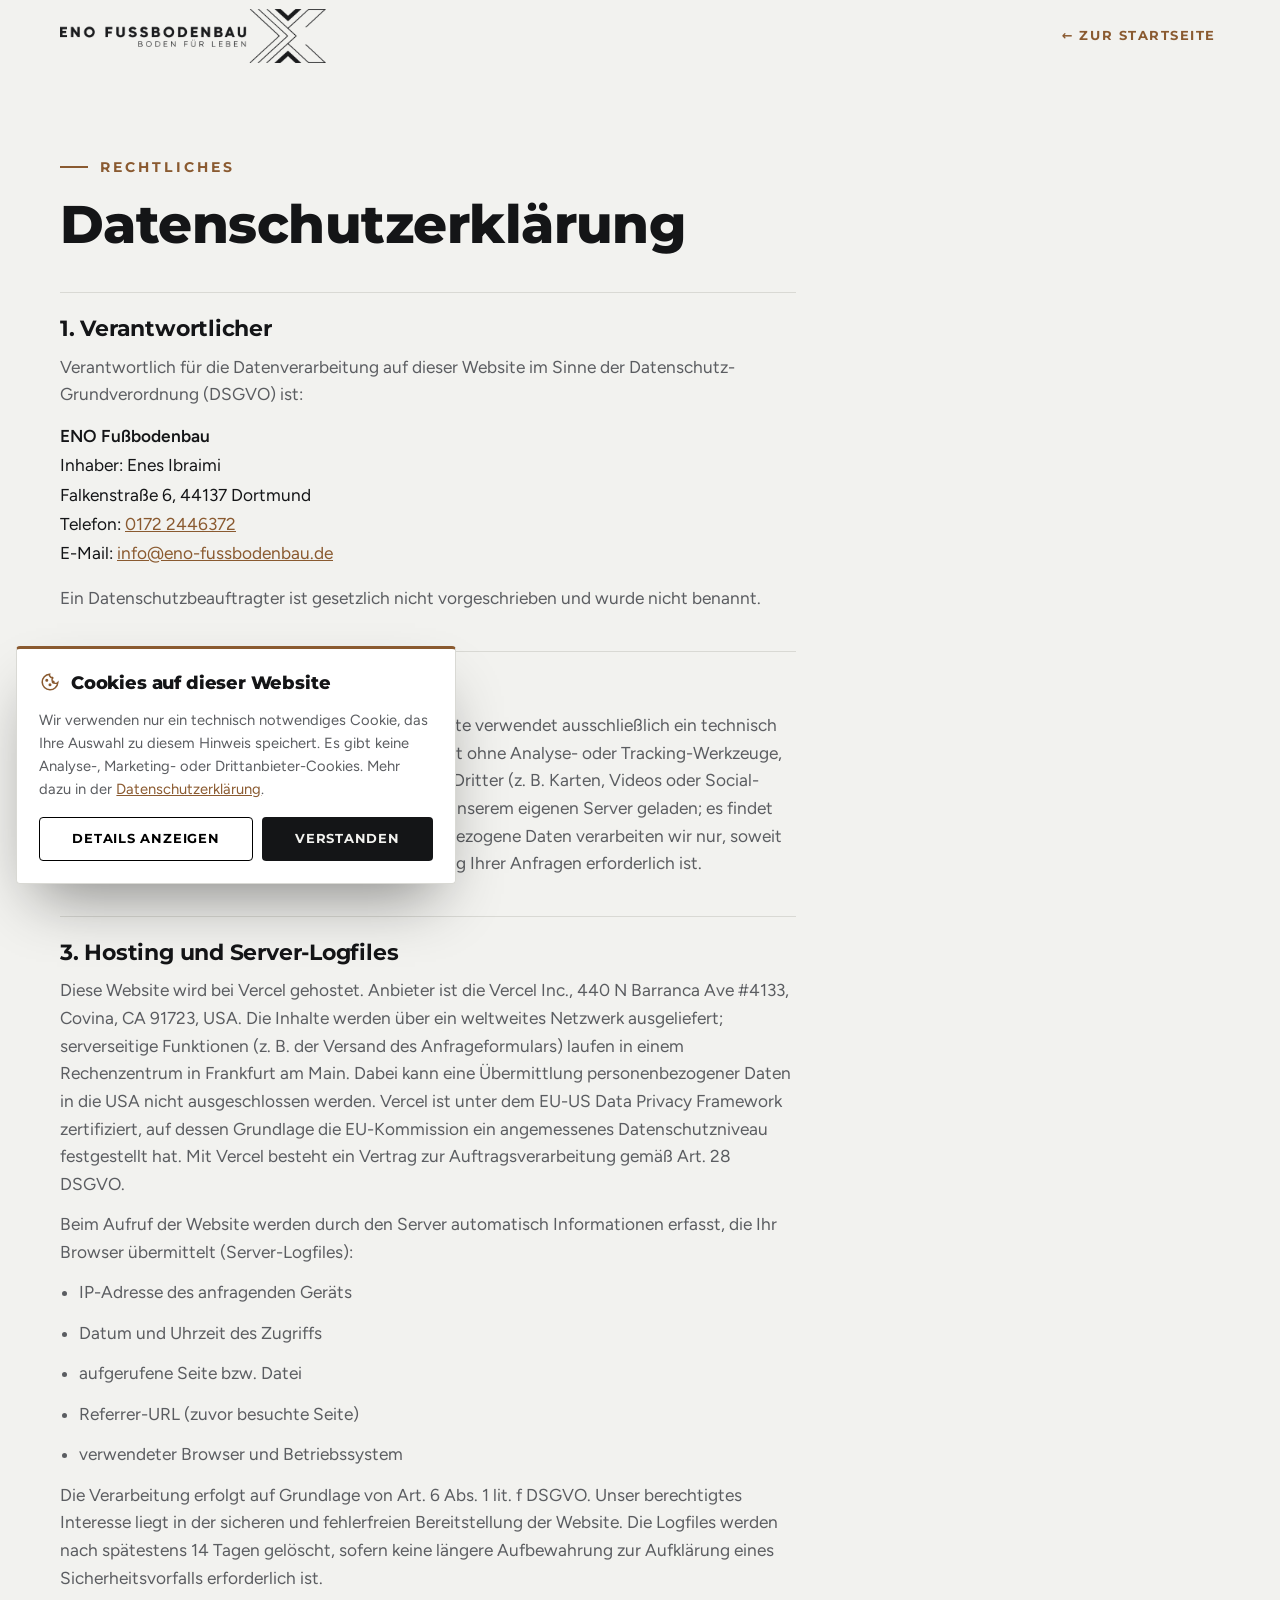
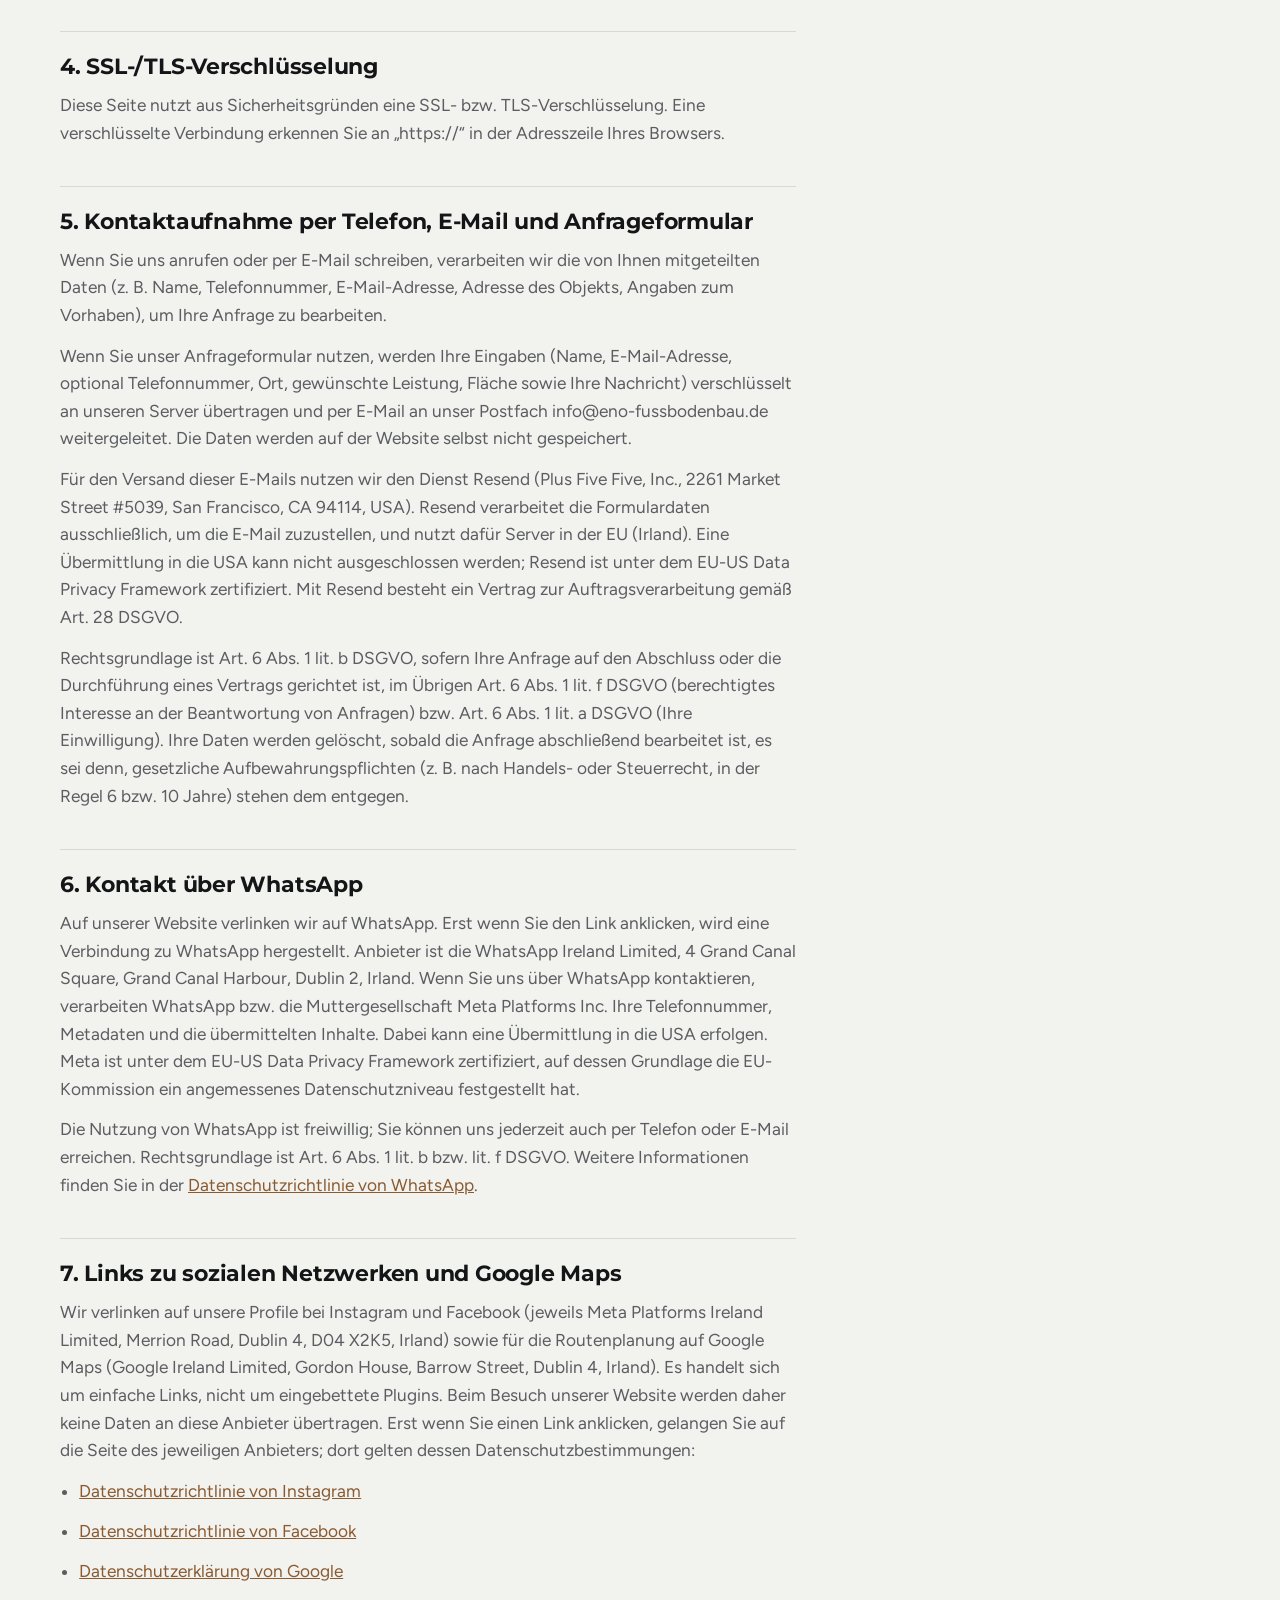
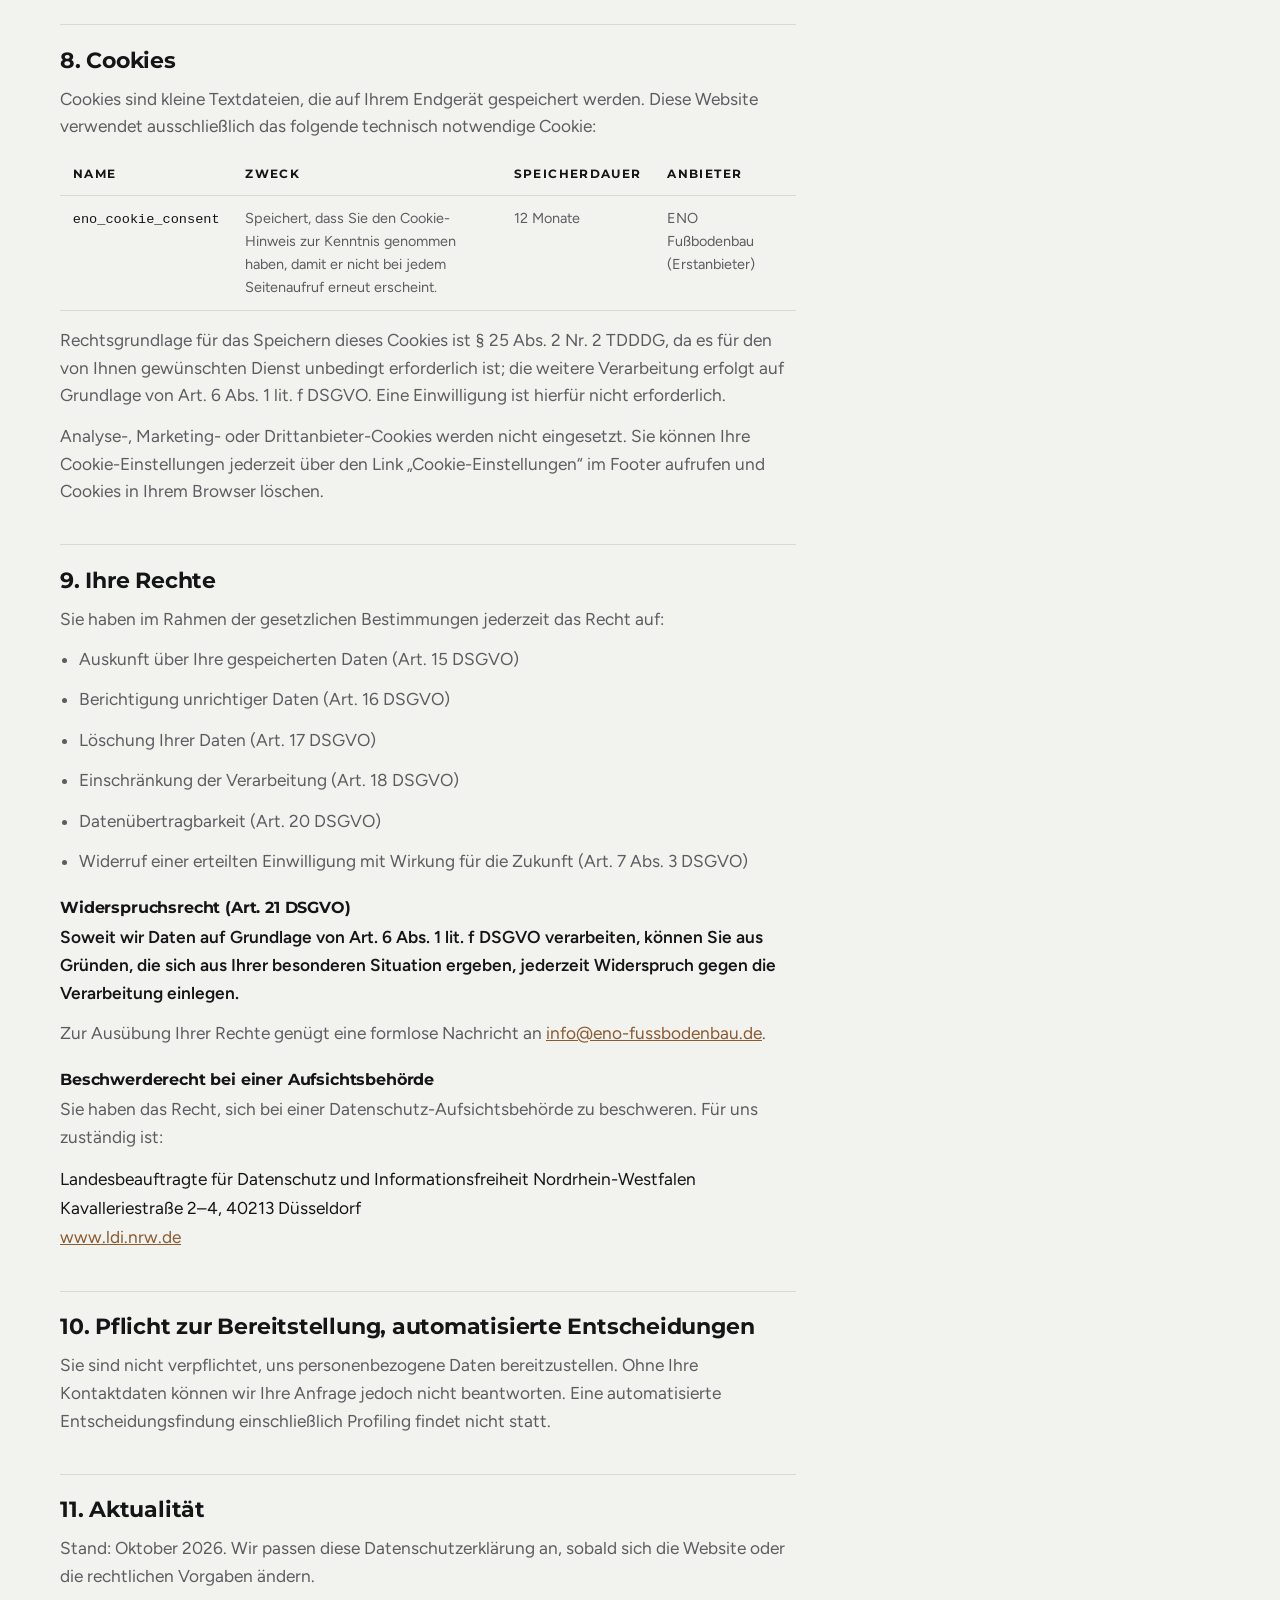
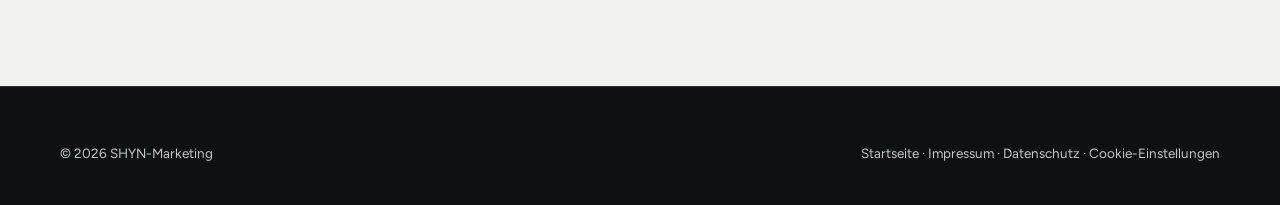
==== commit 94a55979: "Formularversand über Resend, vercel.json und Datenschutz für den Launch - api/contact.js: Serverfunk" ====
--- a/datenschutz.html
+++ b/datenschutz.html
@@ -40,7 +40,7 @@
       <p>Der Schutz Ihrer Daten ist uns wichtig. Diese Website verwendet ausschließlich ein technisch notwendiges Cookie (siehe Abschnitt 8) und kommt ohne Analyse- oder Tracking-Werkzeuge, ohne Werbedienste und ohne eingebettete Inhalte Dritter (z. B. Karten, Videos oder Social-Media-Plugins) aus. Schriftarten werden lokal von unserem eigenen Server geladen; es findet keine Verbindung zu Google Fonts statt. Personenbezogene Daten verarbeiten wir nur, soweit dies für den Betrieb der Website und die Bearbeitung Ihrer Anfragen erforderlich ist.</p>
 
       <h2>3. Hosting und Server-Logfiles</h2>
-      <p>Diese Website wird bei einem externen Dienstleister gehostet: <strong>[Name und Anschrift des Hosting-Anbieters]</strong>. Mit dem Anbieter besteht ein Vertrag zur Auftragsverarbeitung gemäß Art. 28 DSGVO.</p>
+      <p>Diese Website wird bei Vercel gehostet. Anbieter ist die Vercel Inc., 440 N Barranca Ave #4133, Covina, CA 91723, USA. Die Inhalte werden über ein weltweites Netzwerk ausgeliefert; serverseitige Funktionen (z. B. der Versand des Anfrageformulars) laufen in einem Rechenzentrum in Frankfurt am Main. Dabei kann eine Übermittlung personenbezogener Daten in die USA nicht ausgeschlossen werden. Vercel ist unter dem EU-US Data Privacy Framework zertifiziert, auf dessen Grundlage die EU-Kommission ein angemessenes Datenschutzniveau festgestellt hat. Mit Vercel besteht ein Vertrag zur Auftragsverarbeitung gemäß Art. 28 DSGVO.</p>
       <p>Beim Aufruf der Website werden durch den Server automatisch Informationen erfasst, die Ihr Browser übermittelt (Server-Logfiles):</p>
       <ul>
         <li>IP-Adresse des anfragenden Geräts</li>
@@ -56,7 +56,8 @@
 
       <h2>5. Kontaktaufnahme per Telefon, E-Mail und Anfrageformular</h2>
       <p>Wenn Sie uns anrufen oder per E-Mail schreiben, verarbeiten wir die von Ihnen mitgeteilten Daten (z. B. Name, Telefonnummer, E-Mail-Adresse, Adresse des Objekts, Angaben zum Vorhaben), um Ihre Anfrage zu bearbeiten.</p>
-      <p>Das Anfrageformular auf unserer Website überträgt keine Daten an unseren Server. Beim Absenden wird mit Ihren Eingaben lediglich eine E-Mail in Ihrem eigenen E-Mail-Programm vorbereitet, die Sie selbst an uns senden. Erst mit dem Versand dieser E-Mail erhalten wir Ihre Angaben.</p>
+      <p>Wenn Sie unser Anfrageformular nutzen, werden Ihre Eingaben (Name, E-Mail-Adresse, optional Telefonnummer, Ort, gewünschte Leistung, Fläche sowie Ihre Nachricht) verschlüsselt an unseren Server übertragen und per E-Mail an unser Postfach info@eno-fussbodenbau.de weitergeleitet. Die Daten werden auf der Website selbst nicht gespeichert.</p>
+      <p>Für den Versand dieser E-Mails nutzen wir den Dienst Resend (Plus Five Five, Inc., 2261 Market Street #5039, San Francisco, CA 94114, USA). Resend verarbeitet die Formulardaten ausschließlich, um die E-Mail zuzustellen, und nutzt dafür Server in der EU (Irland). Eine Übermittlung in die USA kann nicht ausgeschlossen werden; Resend ist unter dem EU-US Data Privacy Framework zertifiziert. Mit Resend besteht ein Vertrag zur Auftragsverarbeitung gemäß Art. 28 DSGVO.</p>
       <p>Rechtsgrundlage ist Art. 6 Abs. 1 lit. b DSGVO, sofern Ihre Anfrage auf den Abschluss oder die Durchführung eines Vertrags gerichtet ist, im Übrigen Art. 6 Abs. 1 lit. f DSGVO (berechtigtes Interesse an der Beantwortung von Anfragen) bzw. Art. 6 Abs. 1 lit. a DSGVO (Ihre Einwilligung). Ihre Daten werden gelöscht, sobald die Anfrage abschließend bearbeitet ist, es sei denn, gesetzliche Aufbewahrungspflichten (z. B. nach Handels- oder Steuerrecht, in der Regel 6 bzw. 10 Jahre) stehen dem entgegen.</p>
 
       <h2>6. Kontakt über WhatsApp</h2>
--- a/assets/styles.css
+++ b/assets/styles.css
@@ -525,3 +525,6 @@
 .footer-contact svg{width:18px;height:18px;flex:none;color:var(--night-oak)}
 @media (max-width:860px){.footer-grid{grid-template-columns:1fr 1fr}}
 @media (max-width:480px){.footer-contact ul{display:grid;grid-template-columns:1fr}.footer-contact a{width:100%}}
+
+.hp{position:absolute;left:-10000px;width:1px;height:1px;overflow:hidden}
+.form button[disabled]{opacity:.6;cursor:progress}
